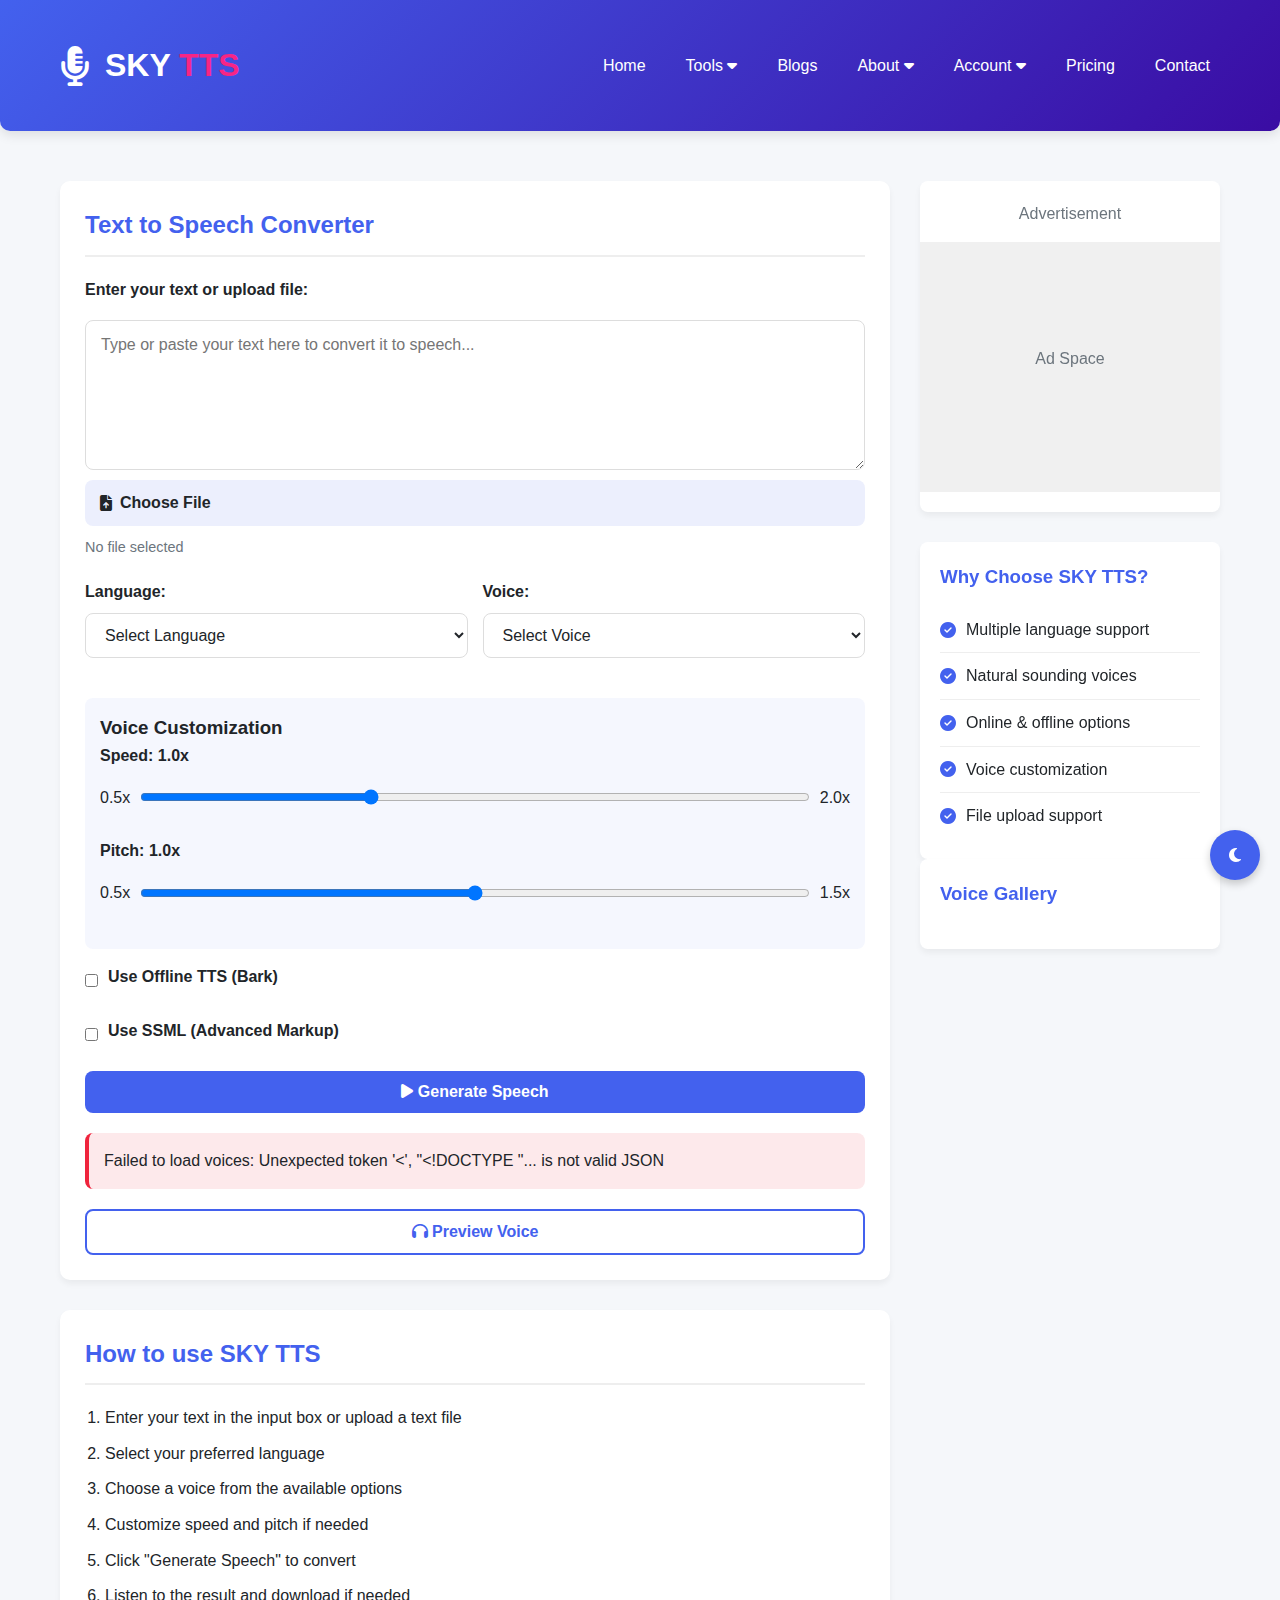
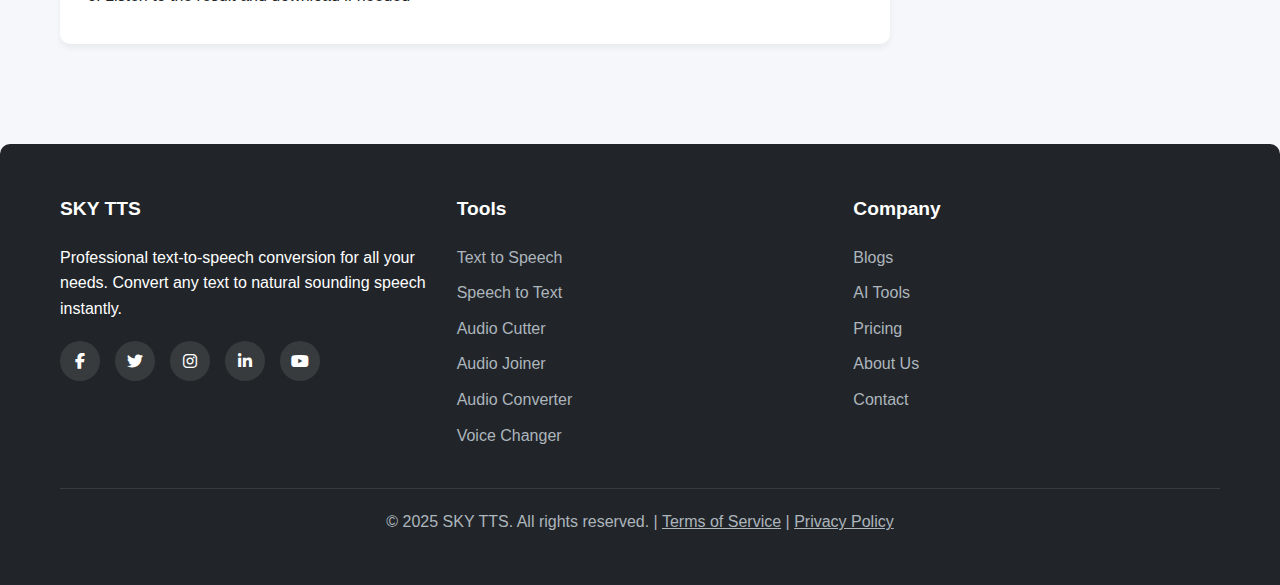
==== templates/index.html @ 8ecf596c "🚀 Initial clean TTS app push" ====
<!DOCTYPE html>
<html lang="en">
<head>
    <meta charset="UTF-8">
    <meta name="viewport" content="width=device-width, initial-scale=1.0">
    <meta name="description" content="SKY TTS - Professional Text-to-Speech conversion with multiple voices and languages. Convert any text to natural sounding speech instantly.">
    <meta name="keywords" content="text to speech, TTS, voice generator, speech synthesis, SKY TTS">
    <title>SKY TTS - Professional Text to Speech Converter</title>
    <link rel="stylesheet" href="https://cdnjs.cloudflare.com/ajax/libs/font-awesome/6.4.0/css/all.min.css">
    <style>
        :root {
            --primary-color: #4361ee;
            --secondary-color: #3a0ca3;
            --accent-color: #f72585;
            --light-color: #f8f9fa;
            --dark-color: #212529;
            --success-color: #4cc9f0;
            --warning-color: #f8961e;
            --danger-color: #ef233c;
            --bg-color: #f5f7fa;
            --text-color: #212529;
            --card-bg: white;
        }

        .dark-mode {
            --bg-color: #121212;
            --text-color: #f8f9fa;
            --card-bg: #1e1e1e;
            --dark-color: #f8f9fa;
        }
        
        * {
            margin: 0;
            padding: 0;
            box-sizing: border-box;
            font-family: 'Segoe UI', Tahoma, Geneva, Verdana, sans-serif;
            transition: background-color 0.3s, color 0.3s;
        }
        
        body {
            background-color: var(--bg-color);
            color: var(--text-color);
            line-height: 1.6;
        }
        
        .container {
            max-width: 1200px;
            margin: 0 auto;
            padding: 20px;
        }
        
        header {
            background: linear-gradient(135deg, var(--primary-color), var(--secondary-color));
            color: white;
            padding: 20px 0;
            box-shadow: 0 4px 12px rgba(0, 0, 0, 0.1);
            border-radius: 0 0 10px 10px;
            margin-bottom: 30px;
        }
        
        .header-content {
            display: flex;
            justify-content: space-between;
            align-items: center;
        }
        
        .logo {
            display: flex;
            align-items: center;
            gap: 15px;
        }
        
        .logo i {
            font-size: 2.5rem;
            color: white;
        }
        
        .logo h1 {
            font-size: 2rem;
            font-weight: 700;
        }
        
        .logo span {
            color: var(--accent-color);
        }
        
        nav ul {
            display: flex;
            list-style: none;
            gap: 20px;
        }
        
        nav a {
            color: white;
            text-decoration: none;
            font-weight: 500;
            transition: all 0.3s ease;
            padding: 5px 10px;
            border-radius: 5px;
        }
        
        nav a:hover {
            background-color: rgba(255, 255, 255, 0.2);
        }
        
        main {
            display: grid;
            grid-template-columns: 1fr 300px;
            gap: 30px;
        }
        
        .content-card {
            background-color: var(--card-bg);
            border-radius: 10px;
            box-shadow: 0 4px 6px rgba(0, 0, 0, 0.05);
            padding: 25px;
            margin-bottom: 30px;
        }
        
        .content-card h2 {
            color: var(--primary-color);
            margin-bottom: 20px;
            padding-bottom: 10px;
            border-bottom: 2px solid #eee;
        }
        
        .form-group {
            margin-bottom: 20px;
        }
        
        label {
            display: block;
            margin-bottom: 8px;
            font-weight: 600;
            color: var(--text-color);
        }
        
        textarea {
            width: 100%;
            padding: 15px;
            border: 1px solid #ddd;
            border-radius: 8px;
            min-height: 150px;
            resize: vertical;
            font-size: 1rem;
            transition: border 0.3s ease;
            background-color: var(--card-bg);
            color: var(--text-color);
        }
        
        textarea:focus {
            outline: none;
            border-color: var(--primary-color);
            box-shadow: 0 0 0 3px rgba(67, 97, 238, 0.2);
        }
        
        select, input[type="range"] {
            width: 100%;
            padding: 12px 15px;
            border: 1px solid #ddd;
            border-radius: 8px;
            font-size: 1rem;
            background-color: var(--card-bg);
            color: var(--text-color);
            cursor: pointer;
        }
        
        .flex-group {
            display: flex;
            gap: 15px;
            margin-bottom: 20px;
        }
        
        .flex-group > div {
            flex: 1;
        }
        
        .checkbox-group {
            display: flex;
            align-items: center;
            gap: 10px;
            margin-bottom: 20px;
        }
        
        .checkbox-group input {
            width: auto;
        }
        
        .btn {
            display: inline-block;
            padding: 12px 24px;
            background-color: var(--primary-color);
            color: white;
            border: none;
            border-radius: 8px;
            font-size: 1rem;
            font-weight: 600;
            cursor: pointer;
            transition: all 0.3s ease;
            text-align: center;
        }
        
        .btn:hover {
            background-color: var(--secondary-color);
            transform: translateY(-2px);
            box-shadow: 0 4px 8px rgba(0, 0, 0, 0.1);
        }
        
        .btn-block {
            display: block;
            width: 100%;
        }
        
        .btn-outline {
            background-color: transparent;
            border: 2px solid var(--primary-color);
            color: var(--primary-color);
        }
        
        .btn-outline:hover {
            background-color: var(--primary-color);
            color: white;
        }
        
        .audio-player {
            width: 100%;
            margin-top: 20px;
            border-radius: 8px;
            box-shadow: 0 2px 4px rgba(0, 0, 0, 0.05);
        }
        
        .status {
            padding: 15px;
            border-radius: 8px;
            margin: 20px 0;
            display: none;
        }
        
        .status.success {
            background-color: rgba(76, 201, 240, 0.1);
            border-left: 4px solid var(--success-color);
            color: var(--text-color);
            display: block;
        }
        
        .status.error {
            background-color: rgba(239, 35, 60, 0.1);
            border-left: 4px solid var(--danger-color);
            color: var(--text-color);
            display: block;
        }
        
        .voice-info {
            background-color: rgba(248, 249, 250, 0.3);
            padding: 20px;
            border-radius: 8px;
            margin-top: 20px;
            border-left: 4px solid var(--primary-color);
        }
        
        .voice-info h3 {
            color: var(--primary-color);
            margin-bottom: 15px;
        }
        
        .voice-info p {
            margin-bottom: 10px;
        }
        
        .voice-info strong {
            color: var(--text-color);
        }
        
        aside {
            position: sticky;
            top: 20px;
            height: fit-content;
        }
        
        .ad-container {
            background-color: var(--card-bg);
            border-radius: 8px;
            padding: 20px;
            box-shadow: 0 4px 6px rgba(0, 0, 0, 0.05);
            margin-bottom: 30px;
            text-align: center;
            min-height: 250px;
            display: flex;
            flex-direction: column;
            justify-content: center;
            align-items: center;
        }
        
        .ad-container p {
            color: #6c757d;
            margin-bottom: 15px;
        }
        
        .features-card {
            background-color: var(--card-bg);
            border-radius: 8px;
            padding: 20px;
            box-shadow: 0 4px 6px rgba(0, 0, 0, 0.05);
        }
        
        .features-card h3 {
            color: var(--primary-color);
            margin-bottom: 15px;
        }
        
        .features-list {
            list-style: none;
        }
        
        .features-list li {
            padding: 10px 0;
            border-bottom: 1px solid #eee;
            display: flex;
            align-items: center;
            gap: 10px;
        }
        
        .features-list li:last-child {
            border-bottom: none;
        }
        
        .features-list i {
            color: var(--primary-color);
        }
        
        footer {
            background-color: var(--dark-color);
            color: white;
            padding: 30px 0;
            margin-top: 50px;
            border-radius: 10px 10px 0 0;
        }
        
        .footer-content {
            display: grid;
            grid-template-columns: repeat(3, 1fr);
            gap: 30px;
        }
        
        .footer-column h3 {
            color: white;
            margin-bottom: 20px;
            font-size: 1.2rem;
        }
        
        .footer-column ul {
            list-style: none;
        }
        
        .footer-column ul li {
            margin-bottom: 10px;
        }
        
        .footer-column a {
            color: #adb5bd;
            text-decoration: none;
            transition: color 0.3s ease;
        }
        
        .footer-column a:hover {
            color: white;
        }
        
        .social-links {
            display: flex;
            gap: 15px;
            margin-top: 20px;
        }
        
        .social-links a {
            color: white;
            background-color: rgba(255, 255, 255, 0.1);
            width: 40px;
            height: 40px;
            border-radius: 50%;
            display: flex;
            align-items: center;
            justify-content: center;
            transition: all 0.3s ease;
        }
        
        .social-links a:hover {
            background-color: var(--primary-color);
            transform: translateY(-3px);
        }
        
        .copyright {
            text-align: center;
            margin-top: 30px;
            padding-top: 20px;
            border-top: 1px solid rgba(255, 255, 255, 0.1);
            color: #adb5bd;
        }

        /* New Styles for Enhanced Features */
        .voice-controls {
            background-color: rgba(67, 97, 238, 0.05);
            padding: 15px;
            border-radius: 8px;
            margin: 15px 0;
        }

        .range-container {
            display: flex;
            align-items: center;
            gap: 10px;
        }

        .range-value {
            min-width: 40px;
            text-align: center;
        }

        .file-upload {
            display: flex;
            flex-direction: column;
            gap: 10px;
        }

        .file-upload-btn {
            display: flex;
            align-items: center;
            gap: 8px;
            padding: 10px 15px;
            background-color: rgba(67, 97, 238, 0.1);
            border-radius: 8px;
            cursor: pointer;
        }

        .file-upload-btn:hover {
            background-color: rgba(67, 97, 238, 0.2);
        }

        #fileName {
            font-size: 0.9rem;
            color: #6c757d;
        }

        .dark-mode-toggle {
            position: fixed;
            bottom: 20px;
            right: 20px;
            width: 50px;
            height: 50px;
            border-radius: 50%;
            background-color: var(--primary-color);
            color: white;
            display: flex;
            align-items: center;
            justify-content: center;
            cursor: pointer;
            box-shadow: 0 4px 8px rgba(0,0,0,0.2);
            z-index: 100;
        }

        .voice-gallery {
            display: grid;
            grid-template-columns: repeat(auto-fill, minmax(150px, 1fr));
            gap: 15px;
            margin-top: 20px;
        }

        .voice-card {
            padding: 15px;
            border-radius: 8px;
            background-color: rgba(67, 97, 238, 0.1);
            text-align: center;
            cursor: pointer;
            transition: all 0.3s;
        }

        .voice-card:hover {
            background-color: rgba(67, 97, 238, 0.2);
        }

        .voice-card.active {
            background-color: var(--primary-color);
            color: white;
        }

        .preview-btn {
            background: none;
            border: none;
            color: var(--primary-color);
            font-size: 1.2rem;
            cursor: pointer;
        }

        .voice-card.active .preview-btn {
            color: white;
        }

        /* Responsive Styles */
        @media (max-width: 768px) {
            .header-content {
                flex-direction: column;
                text-align: center;
                gap: 20px;
            }
            
            nav ul {
                justify-content: center;
                flex-wrap: wrap;
            }
            
            main {
                grid-template-columns: 1fr;
            }
            
            .footer-content {
                grid-template-columns: 1fr;
                gap: 20px;
            }
            
            .flex-group {
                flex-direction: column;
            }

            .voice-gallery {
                grid-template-columns: repeat(auto-fill, minmax(120px, 1fr));
            }
        }

        /* Dropdown Styles */
        .dropdown {
            position: relative;
            display: inline-block;
        }
        
        .dropdown-content {
            display: none;
            position: absolute;
            background-color: white;
            min-width: 200px;
            box-shadow: 0px 8px 16px rgba(0,0,0,0.2);
            z-index: 1;
            border-radius: 8px;
            padding: 10px 0;
        }
        
        .dropdown-content a {
            color: var(--dark-color);
            padding: 12px 16px;
            text-decoration: none;
            display: block;
            transition: all 0.3s;
        }
        
        .dropdown-content a:hover {
            background-color: #f1f1f1;
            color: var(--primary-color);
        }
        
        .dropdown:hover .dropdown-content {
            display: block;
        }
        
        .dropdown:hover .dropbtn {
            background-color: rgba(255, 255, 255, 0.2);
        }
        
        .nav-item {
            position: relative;
        }

        /* Dark mode specific styles */
        .dark-mode .dropdown-content {
            background-color: #2d2d2d;
            box-shadow: 0px 8px 16px rgba(0,0,0,0.4);
        }

        .dark-mode .dropdown-content a {
            color: #f8f9fa;
        }

        .dark-mode .dropdown-content a:hover {
            background-color: #3d3d3d;
        }

        /* Animation */
        @keyframes fadeIn {
            from { opacity: 0; transform: translateY(20px); }
            to { opacity: 1; transform: translateY(0); }
        }
        
        .animated {
            animation: fadeIn 0.5s ease-out forwards;
        }
        
        .delay-1 { animation-delay: 0.1s; }
        .delay-2 { animation-delay: 0.2s; }
        .delay-3 { animation-delay: 0.3s; }
    </style>
</head>
<body>
    <header>
        <div class="container header-content">
            <div class="logo">
                <i class="fas fa-microphone-alt"></i>
                <h1>SKY <span>TTS</span></h1>
            </div>
            <nav>
                <ul>
                    <li><a href="#">Home</a></li>
                    
                    <li class="nav-item dropdown">
                        <a href="#" class="dropbtn">Tools <i class="fas fa-caret-down"></i></a>
                        <div class="dropdown-content">
                            <a href="#">Text to Speech</a>
                            <a href="#">Speech to Text</a>
                            <a href="#">Audio Cutter</a>
                            <a href="#">Audio Joiner</a>
                            <a href="#">Audio Converter</a>
                            <a href="#">Voice Changer</a>
                        </div>
                    </li>
                    
                    <li><a href="https://www.skyinfinitetech.com" target="_blank">Blogs</a></li>
                    
                    <li class="nav-item dropdown">
                        <a href="#" class="dropbtn">About <i class="fas fa-caret-down"></i></a>
                        <div class="dropdown-content">
                            <div style="padding: 15px; max-width: 350px;">
                                <p>🌍 Shape Your Future with AI & Infinite Knowledge...!!</p>
                                <p>Welcome to SKY AI - your gateway to advanced AI content creation tools that transform your ideas into reality.</p>
                                <p>🌐 Want to Generate Text-to-Voice, Images & Videos? <a href="http://www.ai.skyinfinitetech.com" target="_blank" style="color: var(--primary-color);">http://www.ai.skyinfinitetech.com</a></p>
                                <p>📚 Read In-Depth Tech & Self-Improvement Blogs <a href="http://www.skyinfinitetech.com" target="_blank" style="color: var(--primary-color);">http://www.skyinfinitetech.com</a></p>
                                <p>▶ Watch Life-Changing Videos on YouTube <a href="https://www.youtube.com/@SkyInfinite-Learning" target="_blank" style="color: var(--primary-color);">https://www.youtube.com/@SkyInfinite-Learning</a></p>
                                <p>🔥 Transform Your Skills, Business & Productivity - Join Us Today! 🔥</p>
                            </div>
                        </div>
                    </li>
                    
                    <li class="nav-item dropdown">
                        <a href="#" class="dropbtn">Account <i class="fas fa-caret-down"></i></a>
                        <div class="dropdown-content">
                            <a href="#"><i class="fab fa-google"></i> Sign in with Google</a>
                            <a href="#"><i class="fab fa-github"></i> Sign in with GitHub</a>
                            <a href="#"><i class="fas fa-user-plus"></i> Create Account</a>
                            <a href="#"><i class="fas fa-sign-in-alt"></i> Login</a>
                        </div>
                    </li>
                    
                    <li><a href="#">Pricing</a></li>
                    
                    <li><a href="#">Contact</a></li>
                </ul>
            </nav>
        </div>
    </header>

    <div class="container">
        <main>
            <div class="main-content">
                <div class="content-card animated">
                    <h2>Text to Speech Converter</h2>
                    
                    <div class="form-group file-upload">
                        <label for="text">Enter your text or upload file:</label>
                        <textarea id="text" placeholder="Type or paste your text here to convert it to speech..."></textarea>
                        <div>
                            <input type="file" id="fileUpload" accept=".txt,.docx" style="display: none;">
                            <label for="fileUpload" class="file-upload-btn">
                                <i class="fas fa-file-upload"></i> Choose File
                            </label>
                            <span id="fileName">No file selected</span>
                        </div>
                    </div>
                    
                    <div class="flex-group">
                        <div class="form-group">
                            <label for="language">Language:</label>
                            <select id="language" onchange="updateVoices()">
                                <option value="">Select Language</option>
                            </select>
                        </div>
                        
                        <div class="form-group">
                            <label for="voice">Voice:</label>
                            <select id="voice">
                                <option value="">Select Voice</option>
                            </select>
                        </div>
                    </div>

                    <div class="voice-controls">
                        <h3>Voice Customization</h3>
                        <div class="form-group">
                            <label for="speed">Speed: <span id="speedValue" class="range-value">1.0x</span></label>
                            <div class="range-container">
                                <span>0.5x</span>
                                <input type="range" id="speed" min="0.5" max="2" step="0.1" value="1" oninput="document.getElementById('speedValue').textContent=this.value+'x'">
                                <span>2.0x</span>
                            </div>
                        </div>
                        <div class="form-group">
                            <label for="pitch">Pitch: <span id="pitchValue" class="range-value">1.0x</span></label>
                            <div class="range-container">
                                <span>0.5x</span>
                                <input type="range" id="pitch" min="0.5" max="1.5" step="0.1" value="1" oninput="document.getElementById('pitchValue').textContent=this.value+'x'">
                                <span>1.5x</span>
                            </div>
                        </div>
                    </div>
                    
                    <div class="checkbox-group">
                        <input type="checkbox" id="use_bark">
                        <label for="use_bark">Use Offline TTS (Bark)</label>
                    </div>

                    <div class="checkbox-group">
                        <input type="checkbox" id="use_ssml">
                        <label for="use_ssml">Use SSML (Advanced Markup)</label>
                    </div>
                    
                    <button class="btn btn-block" onclick="generateTTS()">
                        <i class="fas fa-play"></i> Generate Speech
                    </button>
                    
                    <div id="status" class="status"></div>
                    
                    <audio id="audioPlayer" class="audio-player" controls style="display: none;"></audio>
                    
                    <button class="btn btn-outline btn-block" onclick="playPreview()" id="previewBtn" disabled>
                        <i class="fas fa-headphones"></i> Preview Voice
                    </button>
                    
                    <div id="voiceInfo" class="voice-info" style="display: none;">
                        <h3>Voice Details</h3>
                        <p id="voiceDescription"></p>
                        <p><strong>Style:</strong> <span id="voiceStyle"></span></p>
                        <p><strong>Best for:</strong> <span id="voiceUseCases"></span></p>
                        <p><strong>Age Range:</strong> <span id="voiceAge"></span></p>
                        <p><strong>Mood:</strong> <span id="voiceMood"></span></p>
                    </div>
                </div>
                
                <div class="content-card animated delay-1">
                    <h2>How to use SKY TTS</h2>
                    <ol style="padding-left: 20px; margin-top: 15px;">
                        <li style="margin-bottom: 10px;">Enter your text in the input box or upload a text file</li>
                        <li style="margin-bottom: 10px;">Select your preferred language</li>
                        <li style="margin-bottom: 10px;">Choose a voice from the available options</li>
                        <li style="margin-bottom: 10px;">Customize speed and pitch if needed</li>
                        <li style="margin-bottom: 10px;">Click "Generate Speech" to convert</li>
                        <li style="margin-bottom: 10px;">Listen to the result and download if needed</li>
                    </ol>
                </div>
            </div>
            
            <aside>
                <div class="ad-container animated delay-2">
                    <p>Advertisement</p>
                    <div style="width: 300px; height: 250px; background-color: #f0f0f0; display: flex; justify-content: center; align-items: center;">
                        <p>Ad Space</p>
                    </div>
                </div>
                
                <div class="features-card animated delay-3">
                    <h3>Why Choose SKY TTS?</h3>
                    <ul class="features-list">
                        <li>
                            <i class="fas fa-check-circle"></i>
                            <span>Multiple language support</span>
                        </li>
                        <li>
                            <i class="fas fa-check-circle"></i>
                            <span>Natural sounding voices</span>
                        </li>
                        <li>
                            <i class="fas fa-check-circle"></i>
                            <span>Online & offline options</span>
                        </li>
                        <li>
                            <i class="fas fa-check-circle"></i>
                            <span>Voice customization</span>
                        </li>
                        <li>
                            <i class="fas fa-check-circle"></i>
                            <span>File upload support</span>
                        </li>
                    </ul>
                </div>

                <div class="features-card animated delay-3">
                    <h3>Voice Gallery</h3>
                    <div class="voice-gallery" id="voiceGallery">
                        <!-- Will be populated by JavaScript -->
                    </div>
                </div>
            </aside>
        </main>
    </div>

    <footer>
        <div class="container">
            <div class="footer-content">
                <div class="footer-column">
                    <h3>SKY TTS</h3>
                    <p>Professional text-to-speech conversion for all your needs. Convert any text to natural sounding speech instantly.</p>
                    <div class="social-links">
                        <a href="#"><i class="fab fa-facebook-f"></i></a>
                        <a href="#"><i class="fab fa-twitter"></i></a>
                        <a href="#"><i class="fab fa-instagram"></i></a>
                        <a href="#"><i class="fab fa-linkedin-in"></i></a>
                        <a href="https://www.youtube.com/@SkyInfinite-Learning" target="_blank"><i class="fab fa-youtube"></i></a>
                    </div>
                </div>
                
                <div class="footer-column">
                    <h3>Tools</h3>
                    <ul>
                        <li><a href="#">Text to Speech</a></li>
                        <li><a href="#">Speech to Text</a></li>
                        <li><a href="#">Audio Cutter</a></li>
                        <li><a href="#">Audio Joiner</a></li>
                        <li><a href="#">Audio Converter</a></li>
                        <li><a href="#">Voice Changer</a></li>
                    </ul>
                </div>
                
                <div class="footer-column">
                    <h3>Company</h3>
                    <ul>
                        <li><a href="https://www.skyinfinitetech.com" target="_blank">Blogs</a></li>
                        <li><a href="http://www.ai.skyinfinitetech.com" target="_blank">AI Tools</a></li>
                        <li><a href="#">Pricing</a></li>
                        <li><a href="#">About Us</a></li>
                        <li><a href="#">Contact</a></li>
                    </ul>
                </div>
            </div>
            
            <div class="copyright">
                <p>&copy; 2025 SKY TTS. All rights reserved. | <a href="#" style="color: #adb5bd;">Terms of Service</a> | <a href="#" style="color: #adb5bd;">Privacy Policy</a></p>
            </div>
        </div>
    </footer>

    <div class="dark-mode-toggle" onclick="toggleDarkMode()">
        <i class="fas fa-moon" id="darkModeIcon"></i>
    </div>

    <script>
        let voicesData = {};
        let currentVoice = null;
        
        // Dark mode toggle
        function toggleDarkMode() {
            document.body.classList.toggle('dark-mode');
            const icon = document.getElementById('darkModeIcon');
            if (document.body.classList.contains('dark-mode')) {
                icon.classList.remove('fa-moon');
                icon.classList.add('fa-sun');
                localStorage.setItem('darkMode', 'enabled');
            } else {
                icon.classList.remove('fa-sun');
                icon.classList.add('fa-moon');
                localStorage.setItem('darkMode', 'disabled');
            }
        }

        // Check for saved dark mode preference
        if (localStorage.getItem('darkMode') === 'enabled') {
            document.body.classList.add('dark-mode');
            document.getElementById('darkModeIcon').classList.remove('fa-moon');
            document.getElementById('darkModeIcon').classList.add('fa-sun');
        }

        // File upload handler
        document.getElementById('fileUpload').addEventListener('change', function(e) {
            const file = e.target.files[0];
            if (!file) return;

            document.getElementById('fileName').textContent = file.name;
            
            if (file.type === 'text/plain' || file.name.endsWith('.txt')) {
                const reader = new FileReader();
                reader.onload = function(e) {
                    document.getElementById('text').value = e.target.result;
                };
                reader.readAsText(file);
            } else {
                showStatus('Only .txt files are currently supported', 'error');
            }
        });

        // Load languages and voices
        async function loadVoices() {
            try {
                const response = await fetch('/api/voices');
                const data = await response.json();
                
                if (data.status === 'success') {
                    voicesData = data.voices;
                    
                    // Populate languages
                    const languageSelect = document.getElementById('language');
                    data.languages.forEach(lang => {
                        const option = document.createElement('option');
                        option.value = lang;
                        option.textContent = lang.charAt(0).toUpperCase() + lang.slice(1);
                        languageSelect.appendChild(option);
                    });

                    // Populate voice gallery
                    populateVoiceGallery(data.voices);
                } else {
                    showStatus('Error loading voices: ' + data.message, 'error');
                }
            } catch (error) {
                showStatus('Failed to load voices: ' + error.message, 'error');
            }
        }

        // Populate voice gallery
        function populateVoiceGallery(voices) {
            const gallery = document.getElementById('voiceGallery');
            gallery.innerHTML = '';

            // Get first language's voices for demo
            const firstLang = Object.keys(voices)[0];
            const demoVoices = voices[firstLang].slice(0, 6); // Show first 6 voices

            demoVoices.forEach(voice => {
                const card = document.createElement('div');
                card.className = 'voice-card';
                card.innerHTML = `
                    <button class="preview-btn" onclick="playGalleryPreview('${voice.id}', event)"><i class="fas fa-play"></i></button>
                    <h4>${voice.name}</h4>
                    <small>${voice.gender || 'Neutral'}</small>
                `;
                gallery.appendChild(card);
            });
        }

        // Play preview from gallery
        function playGalleryPreview(voiceId, e) {
            e.stopPropagation();
            // Find voice data
            for (const lang in voicesData) {
                const voice = voicesData[lang].find(v => v.id === voiceId);
                if (voice) {
                    currentVoice = voice;
                    playPreview();
                    return;
                }
            }
            showStatus('Voice preview not available', 'error');
        }
        
        // Update voices dropdown based on selected language
        function updateVoices() {
            const language = document.getElementById('language').value;
            const voiceSelect = document.getElementById('voice');
            
            // Clear existing options
            voiceSelect.innerHTML = '<option value="">Select Voice</option>';
            document.getElementById('previewBtn').disabled = true;
            document.getElementById('voiceInfo').style.display = 'none';
            currentVoice = null;
            
            if (!language) return;
            
            // Add voices for selected language
            const voices = voicesData[language] || [];
            voices.forEach(voice => {
                const option = document.createElement('option');
                option.value = voice.id;
                option.textContent = voice.name;
                option.dataset.voice = JSON.stringify(voice);
                voiceSelect.appendChild(option);
            });
        }
        
        // Handle voice selection change
        document.getElementById('voice').addEventListener('change', function() {
            const selectedOption = this.options[this.selectedIndex];
            if (selectedOption.value) {
                currentVoice = JSON.parse(selectedOption.dataset.voice);
                document.getElementById('previewBtn').disabled = false;
                updateVoiceInfo(currentVoice);
            } else {
                document.getElementById('previewBtn').disabled = true;
                document.getElementById('voiceInfo').style.display = 'none';
                currentVoice = null;
            }
        });
        
        // Update voice information display
        function updateVoiceInfo(voice) {
            const voiceInfo = document.getElementById('voiceInfo');
            document.getElementById('voiceDescription').textContent = voice.description || 'No description available';
            document.getElementById('voiceStyle').textContent = voice.style || 'Not specified';
            document.getElementById('voiceUseCases').textContent = voice.use_cases ? voice.use_cases.join(', ') : 'General purpose';
            document.getElementById('voiceAge').textContent = voice.age_range || 'Not specified';
            document.getElementById('voiceMood').textContent = voice.mood || 'Not specified';
            voiceInfo.style.display = 'block';
        }
        
        // Play voice preview
        async function playPreview() {
            if (!currentVoice) return;
            
            showStatus('Loading preview...');
            
            try {
                const audioPlayer = document.getElementById('audioPlayer');
                audioPlayer.src = `/api/voice-preview/${currentVoice.id}`;
                audioPlayer.style.display = 'block';
                audioPlayer.play();
                showStatus('Playing preview...', 'success');
            } catch (error) {
                showStatus('Failed to play preview: ' + error.message, 'error');
            }
        }
        
        // Generate TTS
        async function generateTTS() {
            const text = document.getElementById('text').value.trim();
            const language = document.getElementById('language').value;
            const voice = document.getElementById('voice').value;
            const useBark = document.getElementById('use_bark').checked;
            const useSSML = document.getElementById('use_ssml').checked;
            const speed = document.getElementById('speed').value;
            const pitch = document.getElementById('pitch').value;
            
            if (!text) {
                showStatus('Please enter some text', 'error');
                return;
            }
            
            if (!language || !voice) {
                showStatus('Please select a language and voice', 'error');
                return;
            }
            
            showStatus('Generating speech...');
            
            try {
                const audioPlayer = document.getElementById('audioPlayer');
                
                // Determine which API to use
                let apiUrl, payload;
                if (useBark) {
                    apiUrl = '/api/bark_tts';
                    payload = { 
                        text,
                        speed,
                        pitch 
                    };
                } else {
                    apiUrl = '/api/generate_tts';
                    payload = { 
                        text, 
                        language, 
                        voice_id: voice,
                        use_bark: useBark,
                        use_ssml: useSSML,
                        speed,
                        pitch
                    };
                }
                
                const response = await fetch(apiUrl, {
                    method: 'POST',
                    headers: {
                        'Content-Type': 'application/json'
                    },
                    body: JSON.stringify(payload)
                });
                
                const data = await response.json();
                
                if (data.status === 'success') {
                    audioPlayer.src = data.audio_url;
                    audioPlayer.style.display = 'block';
                    audioPlayer.play();
                    showStatus('Speech generated successfully!', 'success');
                } else {
                    showStatus('Error: ' + data.message, 'error');
                }
            } catch (error) {
                showStatus('Failed to generate speech: ' + error.message, 'error');
            }
        }
        
        // Show status message
        function showStatus(message, type) {
            const statusDiv = document.getElementById('status');
            statusDiv.textContent = message;
            statusDiv.className = 'status ' + (type || '');
            statusDiv.style.display = 'block';
            
            if (type === 'success' || type === 'error') {
                setTimeout(() => {
                    statusDiv.style.display = 'none';
                }, 5000);
            }
        }
        
        // Initialize on page load
        window.onload = loadVoices;

        // Add click handlers for new dropdowns
        document.querySelectorAll('.dropdown-content a').forEach(item => {
            item.addEventListener('click', function(e) {
                if(this.getAttribute('href') === '#') {
                    e.preventDefault();
                }
            });
        });
    </script>
</body>
</html>
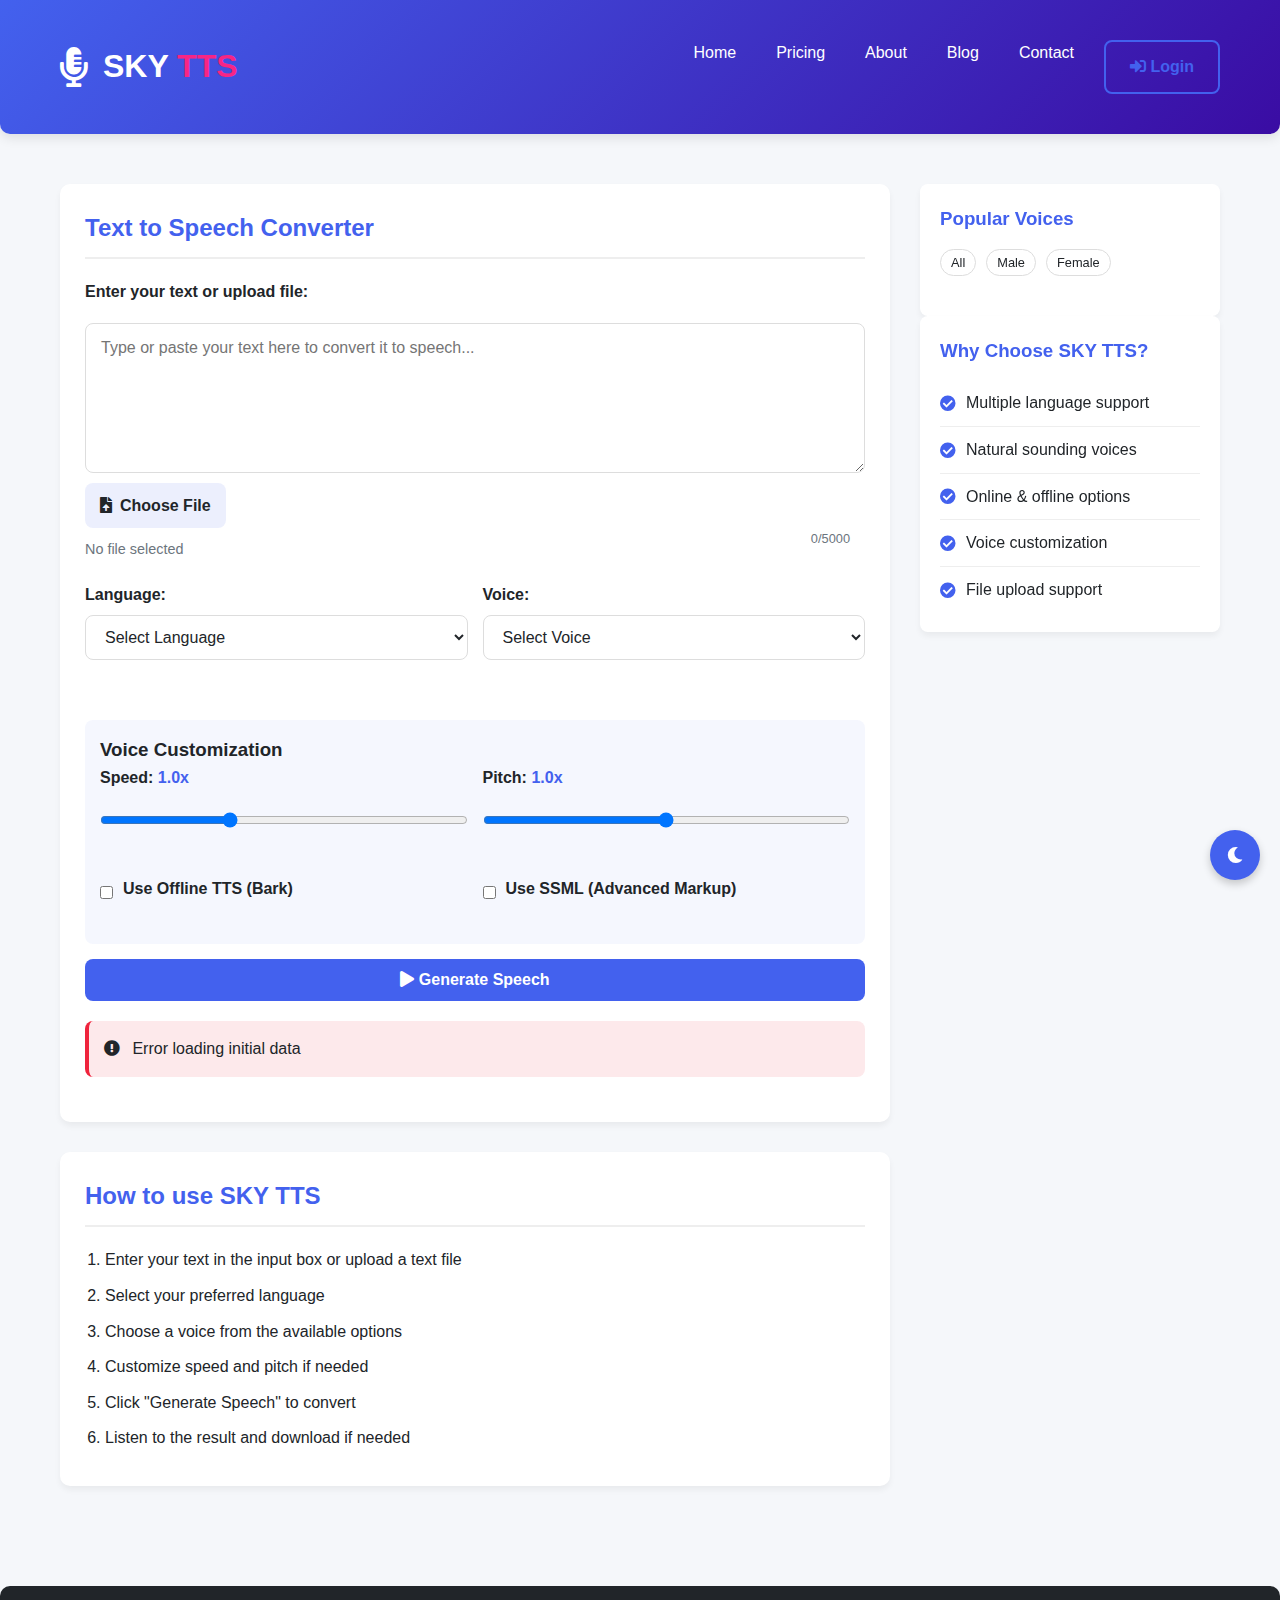
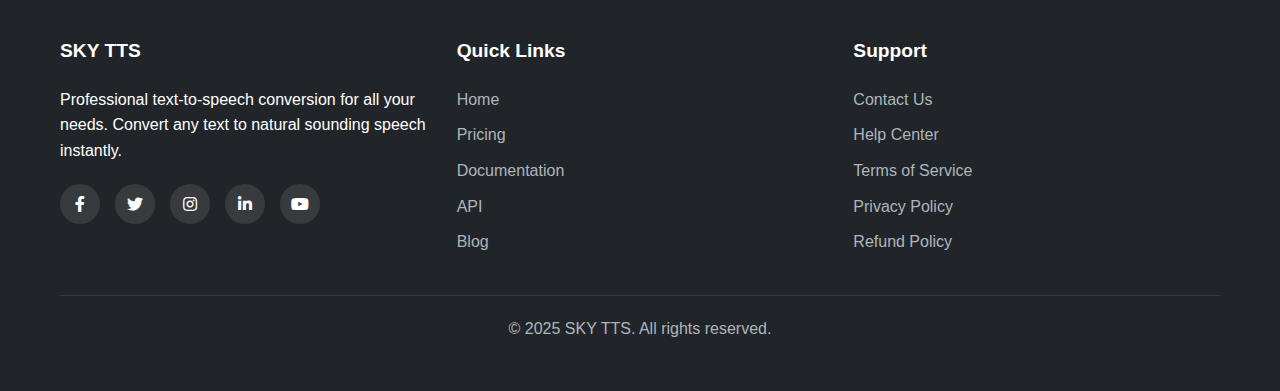
==== commit ee3303d9: "bark tts removed only edge tts using" ====
--- a/templates/index.html
+++ b/templates/index.html
@@ -6,7 +6,8 @@
     <meta name="description" content="SKY TTS - Professional Text-to-Speech conversion with multiple voices and languages. Convert any text to natural sounding speech instantly.">
     <meta name="keywords" content="text to speech, TTS, voice generator, speech synthesis, SKY TTS">
     <title>SKY TTS - Professional Text to Speech Converter</title>
-    <link rel="stylesheet" href="https://cdnjs.cloudflare.com/ajax/libs/font-awesome/6.4.0/css/all.min.css">
+    <link rel="stylesheet" href="https://cdnjs.cloudflare.com/ajax/libs/font-awesome/5.15.4/css/all.min.css">
+    <link href="https://cdn.jsdelivr.net/npm/select2@4.1.0-rc.0/dist/css/select2.min.css" rel="stylesheet" />
     <style>
         :root {
             --primary-color: #4361ee;
@@ -29,6 +30,141 @@
             --dark-color: #f8f9fa;
         }
         
+        /* Profile Modal Styles */
+        .profile-tabs {
+            display: flex;
+            border-bottom: 1px solid #ddd;
+            margin-bottom: 20px;
+        }
+
+        .tab-btn {
+            padding: 10px 20px;
+            background: none;
+            border: none;
+            cursor: pointer;
+            font-weight: 600;
+            color: #666;
+            border-bottom: 3px solid transparent;
+        }
+
+        .tab-btn.active {
+            color: var(--primary-color);
+            border-bottom-color: var(--primary-color);
+        }
+
+        .tab-content {
+            display: none;
+        }
+
+        .tab-content.active {
+            display: block;
+        }
+
+        .profile-info {
+            margin-bottom: 30px;
+        }
+
+        .info-item {
+            display: flex;
+            margin-bottom: 15px;
+            padding-bottom: 15px;
+            border-bottom: 1px solid #eee;
+        }
+
+        .info-item label {
+            width: 150px;
+            font-weight: 600;
+            color: var(--text-color);
+        }
+
+        .plan-badge {
+            padding: 3px 10px;
+            border-radius: 20px;
+            font-size: 0.8rem;
+            font-weight: 600;
+        }
+
+        .plan-badge.free {
+            background-color: #e3f2fd;
+            color: #1976d2;
+        }
+
+        .plan-badge.pro {
+            background-color: #e8f5e9;
+            color: #388e3c;
+        }
+
+        .plan-badge.enterprise {
+            background-color: #f3e5f5;
+            color: #8e24aa;
+        }
+
+        .plan-card {
+            background: var(--card-bg);
+            border-radius: 10px;
+            padding: 20px;
+            margin-bottom: 20px;
+            border: 1px solid #eee;
+        }
+
+        .upgrade-btn {
+            margin-top: 15px;
+            background-color: var(--accent-color);
+        }
+
+        .danger-zone {
+            margin-top: 30px;
+            padding: 20px;
+            background: #fff3f3;
+            border-radius: 10px;
+            border: 1px solid #ffcdd2;
+        }
+
+        .danger-btn {
+            background-color: var(--danger-color);
+        }
+
+        /* User Menu Styles */
+        .user-menu {
+            position: absolute;
+            right: 0;
+            top: 100%;
+            background: var(--card-bg);
+            border-radius: 8px;
+            box-shadow: 0 4px 12px rgba(0,0,0,0.15);
+            min-width: 200px;
+            z-index: 1000;
+            display: none;
+            border: 1px solid rgba(0,0,0,0.1);
+        }
+
+        .user-menu.show {
+            display: block;
+        }
+
+        .user-menu-item {
+            padding: 12px 20px;
+            cursor: pointer;
+            display: flex;
+            align-items: center;
+            gap: 10px;
+        }
+
+        .user-menu-item:hover {
+            background-color: rgba(67, 97, 238, 0.1);
+        }
+
+        .user-menu-item i {
+            width: 20px;
+            text-align: center;
+        }
+
+        .user-menu-divider {
+            height: 1px;
+            background: #eee;
+            margin: 5px 0;
+        }
+        
         * {
             margin: 0;
             padding: 0;
@@ -126,6 +262,7 @@
         
         .form-group {
             margin-bottom: 20px;
+            position: relative;
         }
         
         label {
@@ -251,8 +388,8 @@
         }
         
         .voice-info {
-            background-color: rgba(248, 249, 250, 0.3);
-            padding: 20px;
+            background-color: rgba(67, 97, 238, 0.05);
+            padding: 15px;
             border-radius: 8px;
             margin-top: 20px;
             border-left: 4px solid var(--primary-color);
@@ -275,25 +412,6 @@
             position: sticky;
             top: 20px;
             height: fit-content;
-        }
-        
-        .ad-container {
-            background-color: var(--card-bg);
-            border-radius: 8px;
-            padding: 20px;
-            box-shadow: 0 4px 6px rgba(0, 0, 0, 0.05);
-            margin-bottom: 30px;
-            text-align: center;
-            min-height: 250px;
-            display: flex;
-            flex-direction: column;
-            justify-content: center;
-            align-items: center;
-        }
-        
-        .ad-container p {
-            color: #6c757d;
-            margin-bottom: 15px;
         }
         
         .features-card {
@@ -397,7 +515,7 @@
             color: #adb5bd;
         }
 
-        /* New Styles for Enhanced Features */
+        /* Voice Controls Compact */
         .voice-controls {
             background-color: rgba(67, 97, 238, 0.05);
             padding: 15px;
@@ -405,6 +523,12 @@
             margin: 15px 0;
         }
 
+        .voice-controls-grid {
+            display: grid;
+            grid-template-columns: repeat(2, 1fr);
+            gap: 15px;
+        }
+
         .range-container {
             display: flex;
             align-items: center;
@@ -414,6 +538,8 @@
         .range-value {
             min-width: 40px;
             text-align: center;
+            font-weight: 600;
+            color: var(--primary-color);
         }
 
         .file-upload {
@@ -430,6 +556,7 @@
             background-color: rgba(67, 97, 238, 0.1);
             border-radius: 8px;
             cursor: pointer;
+            width: fit-content;
         }
 
         .file-upload-btn:hover {
@@ -458,30 +585,67 @@
             z-index: 100;
         }
 
-        .voice-gallery {
-            display: grid;
-            grid-template-columns: repeat(auto-fill, minmax(150px, 1fr));
-            gap: 15px;
-            margin-top: 20px;
-        }
-
-        .voice-card {
-            padding: 15px;
-            border-radius: 8px;
-            background-color: rgba(67, 97, 238, 0.1);
-            text-align: center;
-            cursor: pointer;
-            transition: all 0.3s;
-        }
-
-        .voice-card:hover {
-            background-color: rgba(67, 97, 238, 0.2);
-        }
-
-        .voice-card.active {
-            background-color: var(--primary-color);
-            color: white;
-        }
+        /* Character Counter */
+        .char-counter {
+            position: absolute;
+            right: 10px;
+            bottom: 10px;
+            font-size: 0.8rem;
+            color: #6c757d;
+            background-color: rgba(255,255,255,0.7);
+            padding: 2px 5px;
+            border-radius: 3px;
+        }
+
+        .char-counter.limit-exceeded {
+            color: var(--danger-color);
+            font-weight: bold;
+        }
+
+        /* Voice Gallery */
+.voice-gallery {
+    display: grid;
+    grid-template-columns: repeat(auto-fill, minmax(150px, 1fr));
+    gap: 15px;
+    margin-top: 20px;
+}
+
+.voice-card {
+    padding: 15px;
+    border-radius: 8px;
+    background-color: rgba(67, 97, 238, 0.1);
+    text-align: center;
+    cursor: pointer;
+    transition: all 0.3s;
+    border: 1px solid rgba(67, 97, 238, 0.2);
+}
+
+.voice-card:hover {
+    background-color: rgba(67, 97, 238, 0.2);
+}
+
+.voice-card h4 {
+    margin: 8px 0;
+    font-size: 1rem;
+}
+
+.voice-gender, .voice-style {
+    font-size: 0.8rem;
+    color: #6c757d;
+    margin-top: 5px;
+}
+
+.no-voices {
+    text-align: center;
+    padding: 20px;
+    color: #666;
+    grid-column: 1 / -1;
+}
+
+.voice-card.active .voice-gender,
+.voice-card.active .voice-style {
+    color: rgba(255,255,255,0.8);
+}
 
         .preview-btn {
             background: none;
@@ -489,10 +653,286 @@
             color: var(--primary-color);
             font-size: 1.2rem;
             cursor: pointer;
+            width: 30px;
+            height: 30px;
+            border-radius: 50%;
+            display: inline-flex;
+            align-items: center;
+            justify-content: center;
+            margin-bottom: 5px;
+            transition: all 0.3s;
         }
 
         .voice-card.active .preview-btn {
             color: white;
+            background-color: rgba(255,255,255,0.2);
+        }
+		
+		.no-voices {
+    text-align: center;
+    padding: 20px;
+    color: #666;
+}
+
+.status i {
+    margin-right: 8px;
+}
+
+.voice-card {
+    transition: all 0.2s ease;
+    cursor: pointer;
+}
+
+.voice-card:hover {
+    transform: translateY(-3px);
+    box-shadow: 0 4px 8px rgba(0,0,0,0.1);
+}
+
+.voice-card.active {
+    background-color: var(--primary-color);
+    color: white;
+    border-color: var(--primary-color);
+}
+
+.voice-card.active .voice-gender,
+.voice-card.active .voice-style {
+    color: rgba(255,255,255,0.8);
+}
+
+#generateBtn:disabled {
+    opacity: 0.7;
+    cursor: not-allowed;
+}
+
+        /* Select2 Customization */
+        .select2-container--default .select2-selection--single {
+            height: 46px;
+            border: 1px solid #ddd;
+            border-radius: 8px;
+            background-color: var(--card-bg);
+        }
+
+        .select2-container--default .select2-selection--single .select2-selection__rendered {
+            line-height: 46px;
+            color: var(--text-color);
+        }
+
+        .select2-container--default .select2-selection--single .select2-selection__arrow {
+            height: 44px;
+        }
+
+        .select2-dropdown {
+            background-color: var(--card-bg);
+            border: 1px solid #ddd;
+            border-radius: 8px;
+        }
+
+        .select2-results__option {
+            padding: 10px 15px;
+            color: var(--text-color);
+        }
+
+        .select2-container--default .select2-results__option--highlighted[aria-selected] {
+            background-color: rgba(67, 97, 238, 0.2);
+            color: var(--primary-color);
+        }
+		
+		/* Basic dropdown styles */
+select {
+    width: 100%;
+    padding: 12px 15px;
+    border: 1px solid #ddd;
+    border-radius: 8px;
+    font-size: 1rem;
+    background-color: var(--card-bg);
+    color: var(--text-color);
+    margin-bottom: 20px;
+}
+
+        /* Voice Filter */
+        .voice-filter {
+    display: flex;
+    gap: 10px;
+    margin-bottom: 15px;
+}
+
+.voice-filter-btn {
+    padding: 5px 10px;
+    border-radius: 20px;
+    border: 1px solid #ddd;
+    background-color: var(--card-bg);
+    color: var(--text-color);
+    cursor: pointer;
+    font-size: 0.8rem;
+    transition: all 0.3s;
+}
+
+        /* Login Modal */
+        .modal {
+            display: none;
+            position: fixed;
+            z-index: 1000;
+            left: 0;
+            top: 0;
+            width: 100%;
+            height: 100%;
+            overflow: auto;
+            background-color: rgba(0,0,0,0.5);
+        }
+
+        .modal-content {
+            background-color: var(--card-bg);
+            margin: 5% auto;
+            padding: 30px;
+            border-radius: 10px;
+            width: 80%;
+            max-width: 500px;
+            box-shadow: 0 5px 15px rgba(0,0,0,0.3);
+            animation: fadeIn 0.3s;
+        }
+
+        .close {
+            color: #aaa;
+            float: right;
+            font-size: 28px;
+            font-weight: bold;
+            cursor: pointer;
+        }
+
+        .close:hover {
+            color: var(--danger-color);
+        }
+
+        .auth-form {
+            display: flex;
+            flex-direction: column;
+            gap: 15px;
+        }
+
+        .auth-form input {
+            padding: 12px 15px;
+            border: 1px solid #ddd;
+            border-radius: 8px;
+            font-size: 1rem;
+            width: 100%;
+            background-color: var(--card-bg);
+            color: var(--text-color);
+        }
+
+        .auth-form button {
+            padding: 12px;
+            border: none;
+            border-radius: 8px;
+            font-size: 1rem;
+            font-weight: 600;
+            cursor: pointer;
+            transition: all 0.3s;
+            background-color: var(--primary-color);
+            color: white;
+        }
+
+        .auth-form button:hover {
+            background-color: var(--secondary-color);
+        }
+
+        .auth-providers {
+            display: flex;
+            flex-direction: column;
+            gap: 10px;
+            margin-top: 20px;
+        }
+
+        .auth-provider-btn {
+            display: flex;
+            align-items: center;
+            justify-content: center;
+            gap: 10px;
+            padding: 12px;
+            border-radius: 8px;
+            font-weight: 600;
+            cursor: pointer;
+            border: 1px solid #ddd;
+            background-color: var(--card-bg);
+            color: var(--text-color);
+        }
+
+        .google-btn {
+            background-color: #4285F4;
+            color: white;
+        }
+
+        .github-btn {
+            background-color: #333;
+            color: white;
+        }
+
+        .divider {
+            display: flex;
+            align-items: center;
+            margin: 20px 0;
+            color: #6c757d;
+        }
+
+        .divider::before, .divider::after {
+            content: "";
+            flex: 1;
+            border-bottom: 1px solid #ddd;
+        }
+
+        .divider-text {
+            padding: 0 10px;
+        }
+
+        /* Payment Styles */
+        .payment-methods {
+            display: flex;
+            gap: 10px;
+            margin-top: 20px;
+            flex-wrap: wrap;
+        }
+
+        .payment-method {
+            width: 60px;
+            height: 40px;
+            border-radius: 5px;
+            background-color: white;
+            display: flex;
+            align-items: center;
+            justify-content: center;
+            padding: 5px;
+            border: 1px solid #ddd;
+        }
+
+        .payment-method img {
+            max-width: 100%;
+            max-height: 100%;
+        }
+
+        /* User Menu */
+        .user-menu {
+            background-color: var(--card-bg);
+            border-radius: 8px;
+            box-shadow: 0 4px 12px rgba(0,0,0,0.15);
+            padding: 10px 0;
+            min-width: 200px;
+            border: 1px solid rgba(0,0,0,0.1);
+        }
+        
+        .user-menu-item {
+            padding: 10px 20px;
+            cursor: pointer;
+            display: flex;
+            align-items: center;
+            gap: 10px;
+        }
+        
+        .user-menu-item:hover {
+            background-color: rgba(67, 97, 238, 0.1);
+        }
+        
+        .user-menu-item i {
+            width: 20px;
+            text-align: center;
         }
 
         /* Responsive Styles */
@@ -521,65 +961,18 @@
                 flex-direction: column;
             }
 
+            .voice-controls-grid {
+                grid-template-columns: 1fr;
+            }
+
             .voice-gallery {
                 grid-template-columns: repeat(auto-fill, minmax(120px, 1fr));
             }
-        }
-
-        /* Dropdown Styles */
-        .dropdown {
-            position: relative;
-            display: inline-block;
-        }
-        
-        .dropdown-content {
-            display: none;
-            position: absolute;
-            background-color: white;
-            min-width: 200px;
-            box-shadow: 0px 8px 16px rgba(0,0,0,0.2);
-            z-index: 1;
-            border-radius: 8px;
-            padding: 10px 0;
-        }
-        
-        .dropdown-content a {
-            color: var(--dark-color);
-            padding: 12px 16px;
-            text-decoration: none;
-            display: block;
-            transition: all 0.3s;
-        }
-        
-        .dropdown-content a:hover {
-            background-color: #f1f1f1;
-            color: var(--primary-color);
-        }
-        
-        .dropdown:hover .dropdown-content {
-            display: block;
-        }
-        
-        .dropdown:hover .dropbtn {
-            background-color: rgba(255, 255, 255, 0.2);
-        }
-        
-        .nav-item {
-            position: relative;
-        }
-
-        /* Dark mode specific styles */
-        .dark-mode .dropdown-content {
-            background-color: #2d2d2d;
-            box-shadow: 0px 8px 16px rgba(0,0,0,0.4);
-        }
-
-        .dark-mode .dropdown-content a {
-            color: #f8f9fa;
-        }
-
-        .dark-mode .dropdown-content a:hover {
-            background-color: #3d3d3d;
+
+            .modal-content {
+                width: 95%;
+                margin: 10% auto;
+            }
         }
 
         /* Animation */
@@ -607,48 +1000,18 @@
             <nav>
                 <ul>
                     <li><a href="#">Home</a></li>
-                    
-                    <li class="nav-item dropdown">
-                        <a href="#" class="dropbtn">Tools <i class="fas fa-caret-down"></i></a>
-                        <div class="dropdown-content">
-                            <a href="#">Text to Speech</a>
-                            <a href="#">Speech to Text</a>
-                            <a href="#">Audio Cutter</a>
-                            <a href="#">Audio Joiner</a>
-                            <a href="#">Audio Converter</a>
-                            <a href="#">Voice Changer</a>
+                    <li><a href="#" onclick="openModal('pricingModal')">Pricing</a></li>
+                    <li><a href="#" id="aboutLink">About</a></li>
+                    <li><a href="https://www.skyinfinitetech.com/" target="_blank">Blog</a></li>
+                    <li><a href="#contact">Contact</a></li>
+                    <li>
+                        <div class="auth-container">
+                            <a href="#" id="authButton" class="btn btn-outline">
+                                <i class="fas fa-sign-in-alt"></i> Login
+                            </a>
+                            <div id="userMenu" class="user-menu"></div>
                         </div>
                     </li>
-                    
-                    <li><a href="https://www.skyinfinitetech.com" target="_blank">Blogs</a></li>
-                    
-                    <li class="nav-item dropdown">
-                        <a href="#" class="dropbtn">About <i class="fas fa-caret-down"></i></a>
-                        <div class="dropdown-content">
-                            <div style="padding: 15px; max-width: 350px;">
-                                <p>🌍 Shape Your Future with AI & Infinite Knowledge...!!</p>
-                                <p>Welcome to SKY AI - your gateway to advanced AI content creation tools that transform your ideas into reality.</p>
-                                <p>🌐 Want to Generate Text-to-Voice, Images & Videos? <a href="http://www.ai.skyinfinitetech.com" target="_blank" style="color: var(--primary-color);">http://www.ai.skyinfinitetech.com</a></p>
-                                <p>📚 Read In-Depth Tech & Self-Improvement Blogs <a href="http://www.skyinfinitetech.com" target="_blank" style="color: var(--primary-color);">http://www.skyinfinitetech.com</a></p>
-                                <p>▶ Watch Life-Changing Videos on YouTube <a href="https://www.youtube.com/@SkyInfinite-Learning" target="_blank" style="color: var(--primary-color);">https://www.youtube.com/@SkyInfinite-Learning</a></p>
-                                <p>🔥 Transform Your Skills, Business & Productivity - Join Us Today! 🔥</p>
-                            </div>
-                        </div>
-                    </li>
-                    
-                    <li class="nav-item dropdown">
-                        <a href="#" class="dropbtn">Account <i class="fas fa-caret-down"></i></a>
-                        <div class="dropdown-content">
-                            <a href="#"><i class="fab fa-google"></i> Sign in with Google</a>
-                            <a href="#"><i class="fab fa-github"></i> Sign in with GitHub</a>
-                            <a href="#"><i class="fas fa-user-plus"></i> Create Account</a>
-                            <a href="#"><i class="fas fa-sign-in-alt"></i> Login</a>
-                        </div>
-                    </li>
-                    
-                    <li><a href="#">Pricing</a></li>
-                    
-                    <li><a href="#">Contact</a></li>
                 </ul>
             </nav>
         </div>
@@ -662,7 +1025,8 @@
                     
                     <div class="form-group file-upload">
                         <label for="text">Enter your text or upload file:</label>
-                        <textarea id="text" placeholder="Type or paste your text here to convert it to speech..."></textarea>
+                        <textarea id="text" placeholder="Type or paste your text here to convert it to speech..." maxlength="5000"></textarea>
+                        <div class="char-counter"><span id="charCount">0</span>/5000</div>
                         <div>
                             <input type="file" id="fileUpload" accept=".txt,.docx" style="display: none;">
                             <label for="fileUpload" class="file-upload-btn">
@@ -675,14 +1039,14 @@
                     <div class="flex-group">
                         <div class="form-group">
                             <label for="language">Language:</label>
-                            <select id="language" onchange="updateVoices()">
+                            <select id="language" class="language-select" onchange="updateVoices()">
                                 <option value="">Select Language</option>
                             </select>
                         </div>
                         
                         <div class="form-group">
                             <label for="voice">Voice:</label>
-                            <select id="voice">
+                            <select id="voice" class="voice-select">
                                 <option value="">Select Voice</option>
                             </select>
                         </div>
@@ -690,45 +1054,37 @@
 
                     <div class="voice-controls">
                         <h3>Voice Customization</h3>
-                        <div class="form-group">
-                            <label for="speed">Speed: <span id="speedValue" class="range-value">1.0x</span></label>
-                            <div class="range-container">
-                                <span>0.5x</span>
-                                <input type="range" id="speed" min="0.5" max="2" step="0.1" value="1" oninput="document.getElementById('speedValue').textContent=this.value+'x'">
-                                <span>2.0x</span>
+                        <div class="voice-controls-grid">
+                            <div class="form-group">
+                                <label for="speed">Speed: <span id="speedValue" class="range-value">1.0x</span></label>
+                                <div class="range-container">
+                                    <input type="range" id="speed" min="0.5" max="2" step="0.1" value="1" oninput="document.getElementById('speedValue').textContent=this.value+'x'">
+                                </div>
+                            </div>
+                            <div class="form-group">
+                                <label for="pitch">Pitch: <span id="pitchValue" class="range-value">1.0x</span></label>
+                                <div class="range-container">
+                                    <input type="range" id="pitch" min="0.5" max="1.5" step="0.1" value="1" oninput="document.getElementById('pitchValue').textContent=this.value+'x'">
+                                </div>
+                            </div>
+                            <div class="checkbox-group">
+                                <input type="checkbox" id="use_bark">
+                                <label for="use_bark">Use Offline TTS (Bark)</label>
+                            </div>
+                            <div class="checkbox-group">
+                                <input type="checkbox" id="use_ssml">
+                                <label for="use_ssml">Use SSML (Advanced Markup)</label>
                             </div>
                         </div>
-                        <div class="form-group">
-                            <label for="pitch">Pitch: <span id="pitchValue" class="range-value">1.0x</span></label>
-                            <div class="range-container">
-                                <span>0.5x</span>
-                                <input type="range" id="pitch" min="0.5" max="1.5" step="0.1" value="1" oninput="document.getElementById('pitchValue').textContent=this.value+'x'">
-                                <span>1.5x</span>
-                            </div>
-                        </div>
                     </div>
                     
-                    <div class="checkbox-group">
-                        <input type="checkbox" id="use_bark">
-                        <label for="use_bark">Use Offline TTS (Bark)</label>
-                    </div>
-
-                    <div class="checkbox-group">
-                        <input type="checkbox" id="use_ssml">
-                        <label for="use_ssml">Use SSML (Advanced Markup)</label>
-                    </div>
-                    
-                    <button class="btn btn-block" onclick="generateTTS()">
+                    <button class="btn btn-block" onclick="generateTTS()" id="generateBtn">
                         <i class="fas fa-play"></i> Generate Speech
                     </button>
                     
                     <div id="status" class="status"></div>
                     
                     <audio id="audioPlayer" class="audio-player" controls style="display: none;"></audio>
-                    
-                    <button class="btn btn-outline btn-block" onclick="playPreview()" id="previewBtn" disabled>
-                        <i class="fas fa-headphones"></i> Preview Voice
-                    </button>
                     
                     <div id="voiceInfo" class="voice-info" style="display: none;">
                         <h3>Voice Details</h3>
@@ -754,10 +1110,15 @@
             </div>
             
             <aside>
-                <div class="ad-container animated delay-2">
-                    <p>Advertisement</p>
-                    <div style="width: 300px; height: 250px; background-color: #f0f0f0; display: flex; justify-content: center; align-items: center;">
-                        <p>Ad Space</p>
+                <div class="features-card animated delay-2">
+                    <h3>Popular Voices</h3>
+                    <div class="voice-filter">
+                        <button class="voice-filter-btn active" onclick="filterVoices('all', event)">All</button>
+                        <button class="voice-filter-btn" onclick="filterVoices('male', event)">Male</button>
+                        <button class="voice-filter-btn" onclick="filterVoices('female', event)">Female</button>
+                    </div>
+                    <div class="voice-gallery" id="voiceGallery">
+                        <!-- Will be populated by JavaScript -->
                     </div>
                 </div>
                 
@@ -786,18 +1147,234 @@
                         </li>
                     </ul>
                 </div>
-
-                <div class="features-card animated delay-3">
-                    <h3>Voice Gallery</h3>
-                    <div class="voice-gallery" id="voiceGallery">
-                        <!-- Will be populated by JavaScript -->
-                    </div>
-                </div>
             </aside>
         </main>
     </div>
-
-    <footer>
+    
+    <!-- Profile Modal -->
+    <div id="profileModal" class="modal">
+        <div class="modal-content" style="max-width: 600px;">
+            <span class="close" onclick="closeModal('profileModal')">&times;</span>
+            <h2>My Account</h2>
+            
+            <div class="profile-tabs">
+                <button class="tab-btn active" onclick="openTab('profileTab')">Profile</button>
+                <button class="tab-btn" onclick="openTab('subscriptionTab')">Subscription</button>
+                <button class="tab-btn" onclick="openTab('securityTab')">Security</button>
+            </div>
+            
+            <div id="profileTab" class="tab-content active">
+                <div class="profile-info">
+                    <div class="info-item">
+                        <label>Name:</label>
+                        <span id="profileName"></span>
+                    </div>
+                    <div class="info-item">
+                        <label>Email:</label>
+                        <span id="profileEmail"></span>
+                    </div>
+                    <div class="info-item">
+                        <label>Member Since:</label>
+                        <span id="profileCreated"></span>
+                    </div>
+                    <div class="info-item">
+                        <label>Current Plan:</label>
+                        <span id="profilePlan" class="plan-badge free">Free</span>
+                    </div>
+                    <div class="info-item">
+                        <label>Characters Used:</label>
+                        <span id="profileCharsUsed">0</span>/<span id="profileCharLimit">1000</span>
+                    </div>
+                </div>
+                
+                <button class="btn" onclick="logout()">Log Out</button>
+            </div>
+            
+            <div id="subscriptionTab" class="tab-content">
+                <h3>Subscription Plan</h3>
+                <div id="currentPlan" class="plan-card">
+                    <h4 id="planName">Free Plan</h4>
+                    <div class="plan-features">
+                        <div><i class="fas fa-check"></i> <span>1000 characters per conversion</span></div>
+                        <div><i class="fas fa-check"></i> <span>5 conversions per day</span></div>
+                    </div>
+                    <button class="btn upgrade-btn" onclick="openModal('pricingModal')">Upgrade Plan</button>
+                </div>
+                
+                <div class="redeem-section">
+                    <h4>Redeem Code</h4>
+                    <p>Enter a promo code to upgrade your account</p>
+                    <div class="input-group">
+                        <input type="text" id="promoCode" placeholder="Enter promo code">
+                        <button class="btn">Apply</button>
+                    </div>
+                </div>
+            </div>
+            
+            <div id="securityTab" class="tab-content">
+                <div class="security-section">
+                    <h3>Reset Password</h3>
+                    <div class="form-group">
+                        <label>Current Password</label>
+                        <input type="password" id="currentPassword">
+                    </div>
+                    <div class="form-group">
+                        <label>New Password</label>
+                        <input type="password" id="newPassword">
+                    </div>
+                    <div class="form-group">
+                        <label>Confirm New Password</label>
+                        <input type="password" id="confirmPassword">
+                    </div>
+                    <button class="btn">Update Password</button>
+                </div>
+                
+                <div class="danger-zone">
+                    <h3>Danger Zone</h3>
+                    <p>Permanently delete your account and all data</p>
+                    <button class="btn danger-btn" onclick="confirmDeleteAccount()">Delete Account</button>
+                </div>
+            </div>
+        </div>
+    </div>
+
+    <!-- Login Modal -->
+    <div id="loginModal" class="modal">
+        <div class="modal-content">
+            <span class="close" onclick="closeModal('loginModal')">&times;</span>
+            <h2>Login to Your Account</h2>
+            
+            <form class="auth-form" id="loginForm">
+                <input type="email" placeholder="Email" required>
+                <input type="password" placeholder="Password" required>
+                <button type="submit" class="btn">Login</button>
+            </form>
+            
+            <div class="divider">
+                <span class="divider-text">OR</span>
+            </div>
+            
+            <div class="auth-providers">
+                <button class="auth-provider-btn google-btn" onclick="signInWithGoogle()">
+                    <i class="fab fa-google"></i> Sign in with Google
+                </button>
+                <button class="auth-provider-btn github-btn" onclick="signInWithGitHub()">
+                    <i class="fab fa-github"></i> Sign in with GitHub
+                </button>
+            </div>
+            
+            <p style="text-align: center; margin-top: 20px;">
+                Don't have an account? <a href="#" onclick="openModal('signupModal'); closeModal('loginModal')">Sign up</a>
+            </p>
+        </div>
+    </div>
+
+    <!-- Signup Modal -->
+    <div id="signupModal" class="modal">
+        <div class="modal-content">
+            <span class="close" onclick="closeModal('signupModal')">&times;</span>
+            <h2>Create Your Account</h2>
+            
+            <form class="auth-form" id="signupForm">
+                <input type="text" placeholder="Full Name" required>
+                <input type="email" placeholder="Email" required>
+                <input type="password" placeholder="Password" required>
+                <input type="password" placeholder="Confirm Password" required>
+                <button type="submit" class="btn">Sign Up</button>
+            </form>
+            
+            <div class="divider">
+                <span class="divider-text">OR</span>
+            </div>
+            
+            <div class="auth-providers">
+                <button class="auth-provider-btn google-btn" onclick="signInWithGoogle()">
+                    <i class="fab fa-google"></i> Sign up with Google
+                </button>
+                <button class="auth-provider-btn github-btn" onclick="signInWithGitHub()">
+                    <i class="fab fa-github"></i> Sign up with GitHub
+                </button>
+            </div>
+            
+            <p style="text-align: center; margin-top: 20px;">
+                Already have an account? <a href="#" onclick="openModal('loginModal'); closeModal('signupModal')">Login</a>
+            </p>
+        </div>
+    </div>
+
+    <!-- Pricing Modal -->
+    <div id="pricingModal" class="modal">
+        <div class="modal-content">
+            <span class="close" onclick="closeModal('pricingModal')">&times;</span>
+            <h2>SKY TTS Pricing Plans</h2>
+            <p>Choose the plan that fits your needs</p>
+            
+            <div class="pricing-plans">
+                <div class="pricing-card">
+                    <h3>Free</h3>
+                    <div class="price">$0 <span>/ month</span></div>
+                    <ul class="pricing-features">
+                        <li>1000 characters per conversion</li>
+                        <li>Basic voices</li>
+                        <li>5 conversions per day</li>
+                        <li>Standard speed & pitch control</li>
+                        <li>Email support</li>
+                    </ul>
+                    <button class="btn" onclick="selectPlan('free')">Get Started</button>
+                </div>
+                
+                <div class="pricing-card featured">
+                    <div class="featured-badge">Most Popular</div>
+                    <h3>Pro</h3>
+                    <div class="price">$9.99 <span>/ month</span></div>
+                    <ul class="pricing-features">
+                        <li>5000 characters per conversion</li>
+                        <li>Premium voices (Edge, Polly)</li>
+                        <li>Unlimited conversions</li>
+                        <li>Advanced speed & pitch control</li>
+                        <li>Priority email support</li>
+                        <li>Commercial use license</li>
+                    </ul>
+                    <button class="btn" onclick="selectPlan('pro')">Choose Plan</button>
+                </div>
+                
+                <div class="pricing-card">
+                    <h3>Enterprise</h3>
+                    <div class="price">$29.99 <span>/ month</span></div>
+                    <ul class="pricing-features">
+                        <li>Unlimited characters</li>
+                        <li>All premium voices</li>
+                        <li>Unlimited conversions</li>
+                        <li>Advanced voice controls</li>
+                        <li>24/7 priority support</li>
+                        <li>Commercial use license</li>
+                        <li>API access</li>
+                    </ul>
+                    <button class="btn" onclick="selectPlan('enterprise')">Choose Plan</button>
+                </div>
+            </div>
+
+            <div style="margin-top: 30px;">
+                <h3>Payment Methods</h3>
+                <div class="payment-methods">
+                    <div class="payment-method">
+                        <img src="https://cdn.jsdelivr.net/gh/devicons/devicon/icons/stripe/stripe-original.svg" alt="Stripe">
+                    </div>
+                    <div class="payment-method">
+                        <img src="https://cdn.jsdelivr.net/gh/devicons/devicon/icons/paypal/paypal-original.svg" alt="PayPal">
+                    </div>
+                    <div class="payment-method">
+                        <img src="https://cdn.jsdelivr.net/gh/devicons/devicon/icons/google/google-original.svg" alt="Google Pay">
+                    </div>
+                    <div class="payment-method">
+                        <img src="https://cdn.jsdelivr.net/gh/devicons/devicon/icons/apple/apple-original.svg" alt="Apple Pay">
+                    </div>
+                </div>
+            </div>
+        </div>
+    </div>
+
+    <footer id="contact">
         <div class="container">
             <div class="footer-content">
                 <div class="footer-column">
@@ -813,31 +1390,30 @@
                 </div>
                 
                 <div class="footer-column">
-                    <h3>Tools</h3>
+                    <h3>Quick Links</h3>
                     <ul>
-                        <li><a href="#">Text to Speech</a></li>
-                        <li><a href="#">Speech to Text</a></li>
-                        <li><a href="#">Audio Cutter</a></li>
-                        <li><a href="#">Audio Joiner</a></li>
-                        <li><a href="#">Audio Converter</a></li>
-                        <li><a href="#">Voice Changer</a></li>
+                        <li><a href="#">Home</a></li>
+                        <li><a href="#" onclick="openModal('pricingModal')">Pricing</a></li>
+                        <li><a href="#">Documentation</a></li>
+                        <li><a href="#">API</a></li>
+                        <li><a href="#">Blog</a></li>
                     </ul>
                 </div>
                 
                 <div class="footer-column">
-                    <h3>Company</h3>
+                    <h3>Support</h3>
                     <ul>
-                        <li><a href="https://www.skyinfinitetech.com" target="_blank">Blogs</a></li>
-                        <li><a href="http://www.ai.skyinfinitetech.com" target="_blank">AI Tools</a></li>
-                        <li><a href="#">Pricing</a></li>
-                        <li><a href="#">About Us</a></li>
-                        <li><a href="#">Contact</a></li>
+                        <li><a href="#">Contact Us</a></li>
+                        <li><a href="#">Help Center</a></li>
+                        <li><a href="#">Terms of Service</a></li>
+                        <li><a href="#">Privacy Policy</a></li>
+                        <li><a href="#">Refund Policy</a></li>
                     </ul>
                 </div>
             </div>
             
             <div class="copyright">
-                <p>&copy; 2025 SKY TTS. All rights reserved. | <a href="#" style="color: #adb5bd;">Terms of Service</a> | <a href="#" style="color: #adb5bd;">Privacy Policy</a></p>
+                <p>&copy; 2025 SKY TTS. All rights reserved.</p>
             </div>
         </div>
     </footer>
@@ -846,275 +1422,447 @@
         <i class="fas fa-moon" id="darkModeIcon"></i>
     </div>
 
+    <script src="https://cdn.jsdelivr.net/npm/select2@4.1.0-rc.0/dist/js/select2.min.js"></script>
     <script>
-        let voicesData = {};
-        let currentVoice = null;
-        
-        // Dark mode toggle
-        function toggleDarkMode() {
-            document.body.classList.toggle('dark-mode');
-            const icon = document.getElementById('darkModeIcon');
-            if (document.body.classList.contains('dark-mode')) {
-                icon.classList.remove('fa-moon');
-                icon.classList.add('fa-sun');
-                localStorage.setItem('darkMode', 'enabled');
+    // Simple storage for our data
+    let appData = {
+        voices: {},
+        user: null,
+        isLoggedIn: false
+    };
+
+    // Initialize everything when page loads
+    document.addEventListener('DOMContentLoaded', function() {
+        setupEventListeners();
+        loadInitialData();
+    });
+
+    // Set up all event listeners
+    function setupEventListeners() {
+        // Auth button
+        document.getElementById('authButton').addEventListener('click', function(e) {
+            e.preventDefault();
+            if (appData.isLoggedIn) {
+                toggleUserMenu();
             } else {
-                icon.classList.remove('fa-sun');
-                icon.classList.add('fa-moon');
-                localStorage.setItem('darkMode', 'disabled');
-            }
-        }
-
-        // Check for saved dark mode preference
-        if (localStorage.getItem('darkMode') === 'enabled') {
-            document.body.classList.add('dark-mode');
-            document.getElementById('darkModeIcon').classList.remove('fa-moon');
-            document.getElementById('darkModeIcon').classList.add('fa-sun');
-        }
-
-        // File upload handler
-        document.getElementById('fileUpload').addEventListener('change', function(e) {
-            const file = e.target.files[0];
-            if (!file) return;
-
-            document.getElementById('fileName').textContent = file.name;
-            
-            if (file.type === 'text/plain' || file.name.endsWith('.txt')) {
-                const reader = new FileReader();
-                reader.onload = function(e) {
-                    document.getElementById('text').value = e.target.result;
-                };
-                reader.readAsText(file);
-            } else {
-                showStatus('Only .txt files are currently supported', 'error');
+                openModal('loginModal');
             }
         });
 
-        // Load languages and voices
-        async function loadVoices() {
-            try {
-                const response = await fetch('/api/voices');
-                const data = await response.json();
-                
-                if (data.status === 'success') {
-                    voicesData = data.voices;
-                    
-                    // Populate languages
-                    const languageSelect = document.getElementById('language');
-                    data.languages.forEach(lang => {
-                        const option = document.createElement('option');
-                        option.value = lang;
-                        option.textContent = lang.charAt(0).toUpperCase() + lang.slice(1);
-                        languageSelect.appendChild(option);
-                    });
-
-                    // Populate voice gallery
-                    populateVoiceGallery(data.voices);
-                } else {
-                    showStatus('Error loading voices: ' + data.message, 'error');
-                }
-            } catch (error) {
-                showStatus('Failed to load voices: ' + error.message, 'error');
+        // File upload
+        document.getElementById('fileUpload').addEventListener('change', handleFileUpload);
+
+        // Text input
+        document.getElementById('text').addEventListener('input', updateCharCount);
+
+        // Generate button
+        document.getElementById('generateBtn').addEventListener('click', generateTTS);
+
+        // Language dropdown
+        document.getElementById('language').addEventListener('change', function() {
+            updateVoiceDropdown();
+            updateVoiceGallery();
+        });
+
+        // Voice dropdown
+        document.getElementById('voice').addEventListener('change', function() {
+            updateVoiceInfo();
+        });
+
+        // Login form
+        const loginForm = document.getElementById('loginForm');
+        if (loginForm) {
+            loginForm.addEventListener('submit', function(e) {
+                e.preventDefault();
+                const email = this.querySelector('input[type="email"]').value;
+                const password = this.querySelector('input[type="password"]').value;
+                handleLogin(email, password);
+            });
+        }
+
+        // Signup form
+        const signupForm = document.getElementById('signupForm');
+        if (signupForm) {
+            signupForm.addEventListener('submit', function(e) {
+                e.preventDefault();
+                const name = this.querySelector('input[type="text"]').value;
+                const email = this.querySelector('input[type="email"]').value;
+                const password = this.querySelector('input[type="password"]').value;
+                handleSignup(name, email, password);
+            });
+        }
+    }
+
+    // Load initial data from backend
+    async function loadInitialData() {
+        try {
+            // Load voices
+            const voicesResponse = await fetch('/api/voices');
+            const voicesData = await voicesResponse.json();
+            
+            if (voicesData.status === 'success') {
+                appData.voices = voicesData.voices;
+                populateLanguageDropdown();
+                updateVoiceDropdown();
+                updateVoiceGallery();
             }
-        }
-
-        // Populate voice gallery
-        function populateVoiceGallery(voices) {
-            const gallery = document.getElementById('voiceGallery');
-            gallery.innerHTML = '';
-
-            // Get first language's voices for demo
-            const firstLang = Object.keys(voices)[0];
-            const demoVoices = voices[firstLang].slice(0, 6); // Show first 6 voices
-
-            demoVoices.forEach(voice => {
-                const card = document.createElement('div');
-                card.className = 'voice-card';
-                card.innerHTML = `
-                    <button class="preview-btn" onclick="playGalleryPreview('${voice.id}', event)"><i class="fas fa-play"></i></button>
-                    <h4>${voice.name}</h4>
-                    <small>${voice.gender || 'Neutral'}</small>
-                `;
-                gallery.appendChild(card);
+
+            // Check auth status
+            const authResponse = await fetch('/api/auth/status');
+            const authData = await authResponse.json();
+            
+            if (authData.authenticated) {
+                appData.isLoggedIn = true;
+                appData.user = authData.user;
+                updateAuthUI();
+            }
+        } catch (error) {
+            console.error('Initialization error:', error);
+            showStatus('Error loading initial data', 'error');
+        }
+    }
+
+    // Populate language dropdown
+    function populateLanguageDropdown() {
+        const select = document.getElementById('language');
+        select.innerHTML = '<option value="">Select Language</option>';
+        
+        Object.keys(appData.voices).forEach(lang => {
+            const option = document.createElement('option');
+            option.value = lang;
+            option.textContent = lang.charAt(0).toUpperCase() + lang.slice(1);
+            select.appendChild(option);
+        });
+    }
+
+    // Update voice dropdown based on selected language
+    function updateVoiceDropdown() {
+        const language = document.getElementById('language').value;
+        const select = document.getElementById('voice');
+        select.innerHTML = '<option value="">Select Voice</option>';
+        
+        if (!language || !appData.voices[language]) return;
+        
+        appData.voices[language].forEach(voice => {
+            const option = document.createElement('option');
+            option.value = voice.id;
+            option.textContent = voice.name;
+            select.appendChild(option);
+        });
+    }
+
+    // Update voice gallery display
+    function updateVoiceGallery(filter = 'all') {
+        const gallery = document.getElementById('voiceGallery');
+        gallery.innerHTML = '';
+        
+        const language = document.getElementById('language').value;
+        let voices = [];
+        
+        // Get voices for current language or all voices
+        if (language && appData.voices[language]) {
+            voices = appData.voices[language];
+        } else {
+            Object.values(appData.voices).forEach(langVoices => {
+                voices.push(...langVoices);
             });
         }
-
-        // Play preview from gallery
-        function playGalleryPreview(voiceId, e) {
-            e.stopPropagation();
-            // Find voice data
-            for (const lang in voicesData) {
-                const voice = voicesData[lang].find(v => v.id === voiceId);
-                if (voice) {
-                    currentVoice = voice;
-                    playPreview();
-                    return;
+        
+        // Apply filter
+        if (filter !== 'all') {
+            voices = voices.filter(voice => voice.gender === filter);
+        }
+        
+        // Display voices
+        voices.forEach(voice => {
+            const card = document.createElement('div');
+            card.className = 'voice-card';
+            card.innerHTML = `
+                <button class="preview-btn" onclick="playVoicePreview('${voice.id}')">
+                    <i class="fas fa-play"></i>
+                </button>
+                <h4>${voice.name}</h4>
+                <div class="voice-gender">${voice.gender || 'N/A'}</div>
+                <div class="voice-style">${voice.style || 'Standard'}</div>
+            `;
+            
+            card.addEventListener('click', () => selectVoice(voice));
+            gallery.appendChild(card);
+        });
+    }
+
+    // Select a voice from the gallery
+    function selectVoice(voice) {
+        // Find the voice's language if not already selected
+        if (!document.getElementById('language').value) {
+            for (const lang in appData.voices) {
+                if (appData.voices[lang].some(v => v.id === voice.id)) {
+                    document.getElementById('language').value = lang;
+                    updateVoiceDropdown();
+                    break;
                 }
             }
-            showStatus('Voice preview not available', 'error');
-        }
-        
-        // Update voices dropdown based on selected language
-        function updateVoices() {
-            const language = document.getElementById('language').value;
-            const voiceSelect = document.getElementById('voice');
-            
-            // Clear existing options
-            voiceSelect.innerHTML = '<option value="">Select Voice</option>';
-            document.getElementById('previewBtn').disabled = true;
-            document.getElementById('voiceInfo').style.display = 'none';
-            currentVoice = null;
-            
-            if (!language) return;
-            
-            // Add voices for selected language
-            const voices = voicesData[language] || [];
-            voices.forEach(voice => {
-                const option = document.createElement('option');
-                option.value = voice.id;
-                option.textContent = voice.name;
-                option.dataset.voice = JSON.stringify(voice);
-                voiceSelect.appendChild(option);
+        }
+        
+        document.getElementById('voice').value = voice.id;
+        updateVoiceInfo();
+    }
+
+    // Update voice information display
+    function updateVoiceInfo() {
+        const voiceId = document.getElementById('voice').value;
+        const language = document.getElementById('language').value;
+        
+        if (!voiceId || !language) return;
+        
+        const voice = appData.voices[language].find(v => v.id === voiceId);
+        if (!voice) return;
+        
+        const infoDiv = document.getElementById('voiceInfo');
+        infoDiv.innerHTML = `
+            <h3>Voice Details</h3>
+            <p>${voice.description || 'No description available'}</p>
+            <p><strong>Style:</strong> ${voice.style || 'N/A'}</p>
+            <p><strong>Best for:</strong> ${voice.use_cases ? voice.use_cases.join(', ') : 'N/A'}</p>
+            <p><strong>Age Range:</strong> ${voice.age_range || 'N/A'}</p>
+            <p><strong>Mood:</strong> ${voice.mood || 'N/A'}</p>
+        `;
+        infoDiv.style.display = 'block';
+    }
+
+    // Handle login
+    async function handleLogin(email, password) {
+    try {
+        const response = await fetch('/api/auth/login', {
+            method: 'POST',
+            headers: {
+                'Content-Type': 'application/json',
+                'X-CSRF-Token': getCSRFToken() // Add if using CSRF protection
+            },
+            credentials: 'include', // Required for sessions
+            body: JSON.stringify({ email, password })
+        });
+        
+        if (response.status === 401) {
+            throw new Error('Invalid email or password');
+        }
+        
+        const data = await response.json();
+        // ... rest of your handling
+    } catch (error) {
+        // Show error to user
+    }
+}
+
+    // Handle signup
+    async function handleSignup(name, email, password) {
+        try {
+            const response = await fetch('/api/auth/signup', {
+                method: 'POST',
+                headers: {
+                    'Content-Type': 'application/json'
+                },
+                body: JSON.stringify({ name, email, password })
             });
-        }
-        
-        // Handle voice selection change
-        document.getElementById('voice').addEventListener('change', function() {
-            const selectedOption = this.options[this.selectedIndex];
-            if (selectedOption.value) {
-                currentVoice = JSON.parse(selectedOption.dataset.voice);
-                document.getElementById('previewBtn').disabled = false;
-                updateVoiceInfo(currentVoice);
+            
+            const data = await response.json();
+            
+            if (data.status === 'success') {
+                showStatus('Account created! Please login.', 'success');
+                closeModal('signupModal');
+                openModal('loginModal');
             } else {
-                document.getElementById('previewBtn').disabled = true;
-                document.getElementById('voiceInfo').style.display = 'none';
-                currentVoice = null;
+                throw new Error(data.message || 'Signup failed');
+            }
+        } catch (error) {
+            showStatus(error.message, 'error');
+        }
+    }
+
+    // Update auth UI
+    function updateAuthUI() {
+        const authButton = document.getElementById('authButton');
+        
+        if (appData.isLoggedIn && appData.user) {
+            authButton.innerHTML = `
+                <i class="fas fa-user-circle"></i>
+                ${appData.user.name || 'User'}
+                <i class="fas fa-caret-down"></i>
+            `;
+        } else {
+            authButton.innerHTML = '<i class="fas fa-sign-in-alt"></i> Login';
+        }
+    }
+
+    // Generate TTS
+    async function generateTTS() {
+        const text = document.getElementById('text').value.trim();
+        const language = document.getElementById('language').value;
+        const voiceId = document.getElementById('voice').value;
+        
+        if (!text) {
+            showStatus('Please enter text to convert', 'error');
+            return;
+        }
+        
+        if (!language || !voiceId) {
+            showStatus('Please select both language and voice', 'error');
+            return;
+        }
+
+        showStatus('Generating speech...', 'success');
+        document.getElementById('generateBtn').disabled = true;
+
+        try {
+            const response = await fetch('/api/generate_tts', {
+                method: 'POST',
+                headers: {
+                    'Content-Type': 'application/json'
+                },
+                body: JSON.stringify({
+                    text,
+                    language,
+                    voice_id: voiceId,
+                    speed: document.getElementById('speed').value,
+                    pitch: document.getElementById('pitch').value,
+                    use_ssml: document.getElementById('use_ssml').checked
+                })
+            });
+
+            const data = await response.json();
+
+            if (data.status === 'success') {
+                const audioPlayer = document.getElementById('audioPlayer');
+                audioPlayer.src = data.audio_url;
+                audioPlayer.style.display = 'block';
+                showStatus('Speech generated!', 'success');
+            } else {
+                throw new Error(data.message || 'Generation failed');
+            }
+        } catch (error) {
+            console.error('TTS Generation Error:', error);
+            showStatus(error.message, 'error');
+        } finally {
+            document.getElementById('generateBtn').disabled = false;
+        }
+    }
+
+    // Handle file upload
+    async function handleFileUpload(event) {
+        const file = event.target.files[0];
+        if (!file) return;
+
+        document.getElementById('fileName').textContent = file.name;
+        
+        try {
+            const formData = new FormData();
+            formData.append('file', file);
+            
+            const response = await fetch('/api/process-file', {
+                method: 'POST',
+                body: formData
+            });
+            
+            const data = await response.json();
+            
+            if (data.status === 'success') {
+                document.getElementById('text').value = data.text;
+                updateCharCount();
+                showStatus('File processed successfully', 'success');
+            } else {
+                throw new Error(data.message || 'File processing failed');
+            }
+        } catch (error) {
+            console.error('File upload error:', error);
+            showStatus(error.message, 'error');
+        }
+    }
+
+    // Play voice preview
+    async function playVoicePreview(voiceId) {
+        try {
+            const audioPlayer = document.getElementById('audioPlayer');
+            audioPlayer.src = `/api/voice-preview/${voiceId}`;
+            audioPlayer.style.display = 'block';
+            audioPlayer.play();
+        } catch (error) {
+            console.error('Error playing preview:', error);
+            showStatus('Could not play preview', 'error');
+        }
+    }
+
+    // Update character count
+    function updateCharCount() {
+        const text = document.getElementById('text').value;
+        const counter = document.getElementById('charCount');
+        counter.textContent = text.length;
+        counter.className = text.length > 5000 ? 'char-counter limit-exceeded' : 'char-counter';
+    }
+
+    // Show status message
+    function showStatus(message, type) {
+        const statusElement = document.getElementById('status');
+        statusElement.innerHTML = `
+            <i class="fas ${type === 'success' ? 'fa-check-circle' : 'fa-exclamation-circle'}"></i>
+            ${message}
+        `;
+        statusElement.className = `status ${type}`;
+        statusElement.style.display = 'block';
+        
+        setTimeout(() => {
+            statusElement.style.display = 'none';
+        }, 5000);
+    }
+
+    // Global utility functions
+    window.openModal = function(modalId) {
+        document.getElementById(modalId).style.display = 'block';
+    };
+
+    window.closeModal = function(modalId) {
+        document.getElementById(modalId).style.display = 'none';
+    };
+
+    window.toggleUserMenu = function() {
+        const menu = document.getElementById('userMenu');
+        menu.classList.toggle('show');
+        
+        document.addEventListener('click', function closeMenu(e) {
+            if (!menu.contains(e.target)) {
+                menu.classList.remove('show');
+                document.removeEventListener('click', closeMenu);
             }
         });
-        
-        // Update voice information display
-        function updateVoiceInfo(voice) {
-            const voiceInfo = document.getElementById('voiceInfo');
-            document.getElementById('voiceDescription').textContent = voice.description || 'No description available';
-            document.getElementById('voiceStyle').textContent = voice.style || 'Not specified';
-            document.getElementById('voiceUseCases').textContent = voice.use_cases ? voice.use_cases.join(', ') : 'General purpose';
-            document.getElementById('voiceAge').textContent = voice.age_range || 'Not specified';
-            document.getElementById('voiceMood').textContent = voice.mood || 'Not specified';
-            voiceInfo.style.display = 'block';
-        }
-        
-        // Play voice preview
-        async function playPreview() {
-            if (!currentVoice) return;
-            
-            showStatus('Loading preview...');
-            
-            try {
-                const audioPlayer = document.getElementById('audioPlayer');
-                audioPlayer.src = `/api/voice-preview/${currentVoice.id}`;
-                audioPlayer.style.display = 'block';
-                audioPlayer.play();
-                showStatus('Playing preview...', 'success');
-            } catch (error) {
-                showStatus('Failed to play preview: ' + error.message, 'error');
-            }
-        }
-        
-        // Generate TTS
-        async function generateTTS() {
-            const text = document.getElementById('text').value.trim();
-            const language = document.getElementById('language').value;
-            const voice = document.getElementById('voice').value;
-            const useBark = document.getElementById('use_bark').checked;
-            const useSSML = document.getElementById('use_ssml').checked;
-            const speed = document.getElementById('speed').value;
-            const pitch = document.getElementById('pitch').value;
-            
-            if (!text) {
-                showStatus('Please enter some text', 'error');
-                return;
-            }
-            
-            if (!language || !voice) {
-                showStatus('Please select a language and voice', 'error');
-                return;
-            }
-            
-            showStatus('Generating speech...');
-            
-            try {
-                const audioPlayer = document.getElementById('audioPlayer');
-                
-                // Determine which API to use
-                let apiUrl, payload;
-                if (useBark) {
-                    apiUrl = '/api/bark_tts';
-                    payload = { 
-                        text,
-                        speed,
-                        pitch 
-                    };
-                } else {
-                    apiUrl = '/api/generate_tts';
-                    payload = { 
-                        text, 
-                        language, 
-                        voice_id: voice,
-                        use_bark: useBark,
-                        use_ssml: useSSML,
-                        speed,
-                        pitch
-                    };
-                }
-                
-                const response = await fetch(apiUrl, {
-                    method: 'POST',
-                    headers: {
-                        'Content-Type': 'application/json'
-                    },
-                    body: JSON.stringify(payload)
-                });
-                
-                const data = await response.json();
-                
-                if (data.status === 'success') {
-                    audioPlayer.src = data.audio_url;
-                    audioPlayer.style.display = 'block';
-                    audioPlayer.play();
-                    showStatus('Speech generated successfully!', 'success');
-                } else {
-                    showStatus('Error: ' + data.message, 'error');
-                }
-            } catch (error) {
-                showStatus('Failed to generate speech: ' + error.message, 'error');
-            }
-        }
-        
-        // Show status message
-        function showStatus(message, type) {
-            const statusDiv = document.getElementById('status');
-            statusDiv.textContent = message;
-            statusDiv.className = 'status ' + (type || '');
-            statusDiv.style.display = 'block';
-            
-            if (type === 'success' || type === 'error') {
-                setTimeout(() => {
-                    statusDiv.style.display = 'none';
-                }, 5000);
-            }
-        }
-        
-        // Initialize on page load
-        window.onload = loadVoices;
-
-        // Add click handlers for new dropdowns
-        document.querySelectorAll('.dropdown-content a').forEach(item => {
-            item.addEventListener('click', function(e) {
-                if(this.getAttribute('href') === '#') {
-                    e.preventDefault();
-                }
-            });
+    };
+
+    window.logout = async function() {
+        try {
+            await fetch('/api/auth/logout', { method: 'POST' });
+            appData.isLoggedIn = false;
+            appData.user = null;
+            updateAuthUI();
+            showStatus('Logged out successfully', 'success');
+            closeModal('profileModal');
+        } catch (error) {
+            showStatus('Logout failed', 'error');
+        }
+    };
+
+    window.filterVoices = function(gender, event) {
+        event.preventDefault();
+        document.querySelectorAll('.voice-filter-btn').forEach(btn => {
+            btn.classList.remove('active');
         });
-    </script>
+        event.target.classList.add('active');
+        updateVoiceGallery(gender);
+    };
+
+    window.toggleDarkMode = function() {
+        document.body.classList.toggle('dark-mode');
+        const icon = document.getElementById('darkModeIcon');
+        icon.classList.toggle('fa-moon');
+        icon.classList.toggle('fa-sun');
+    };
+</script>
 </body>
 </html>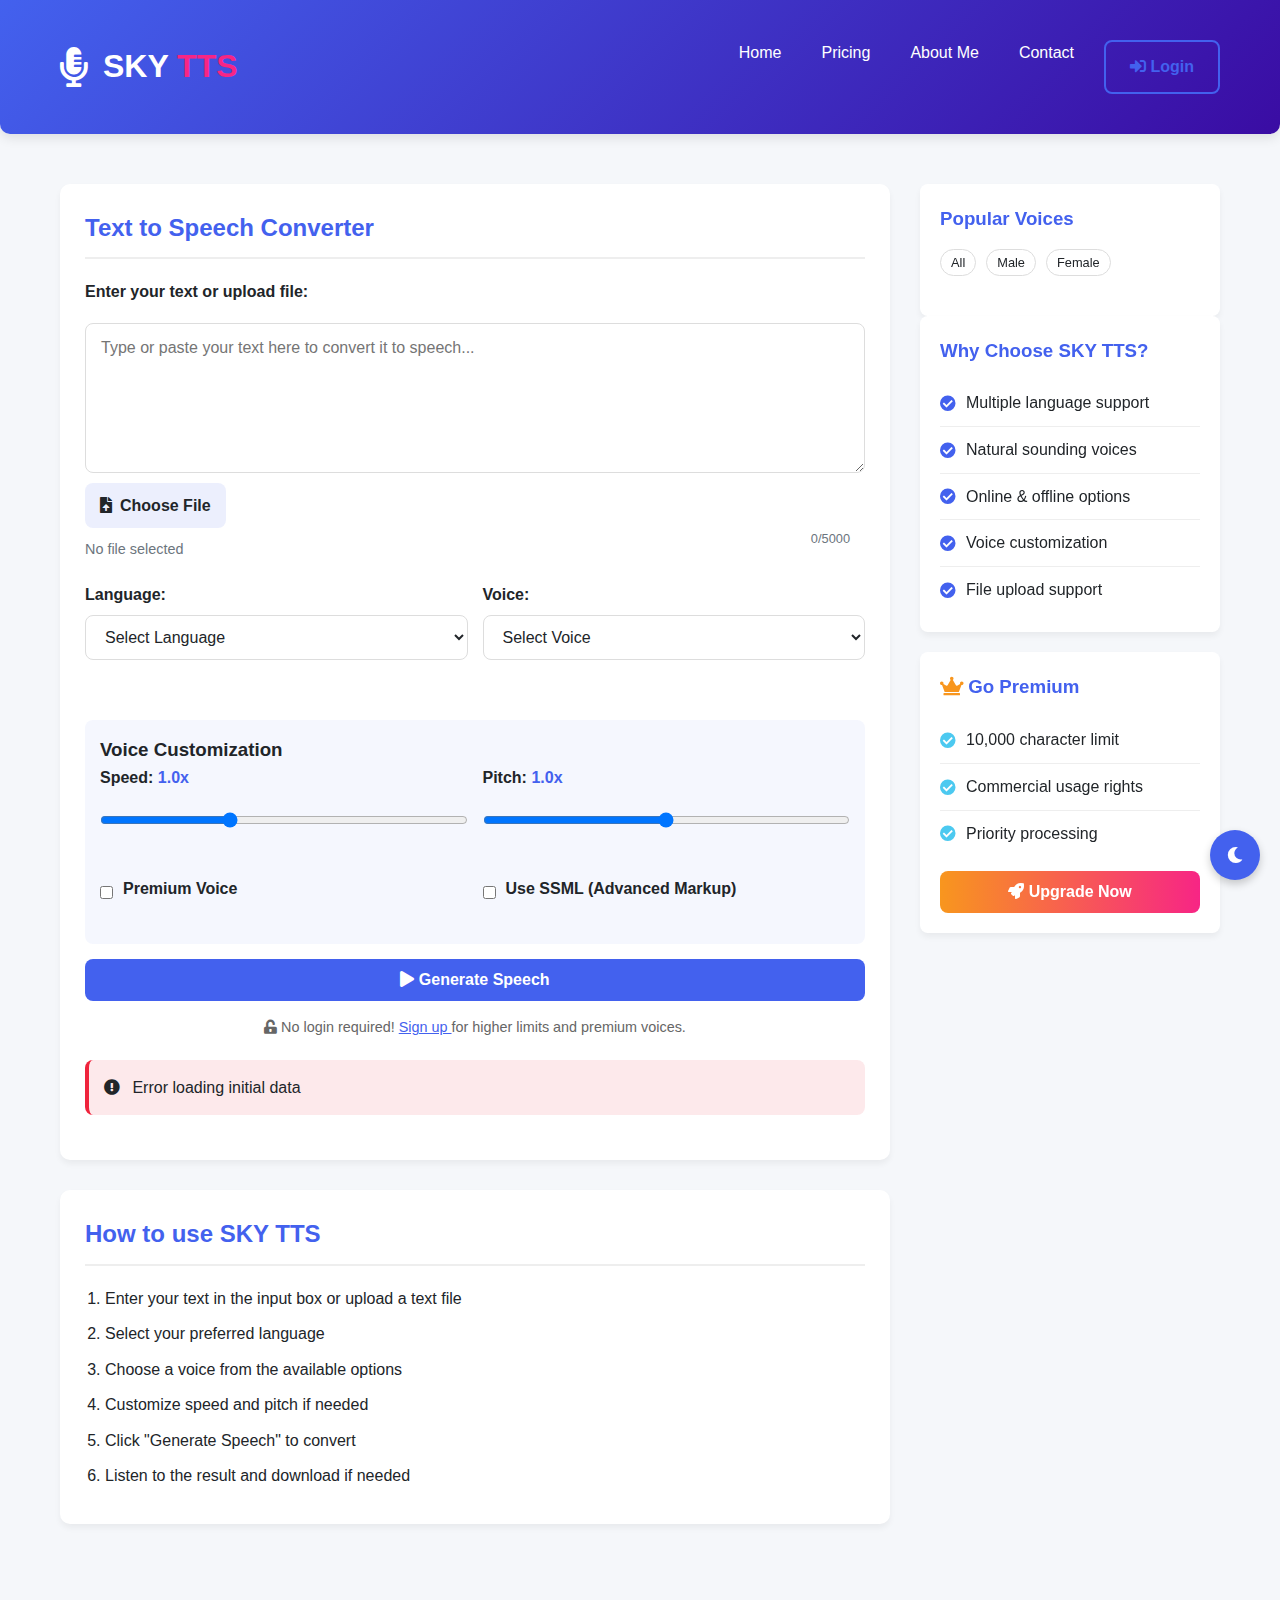
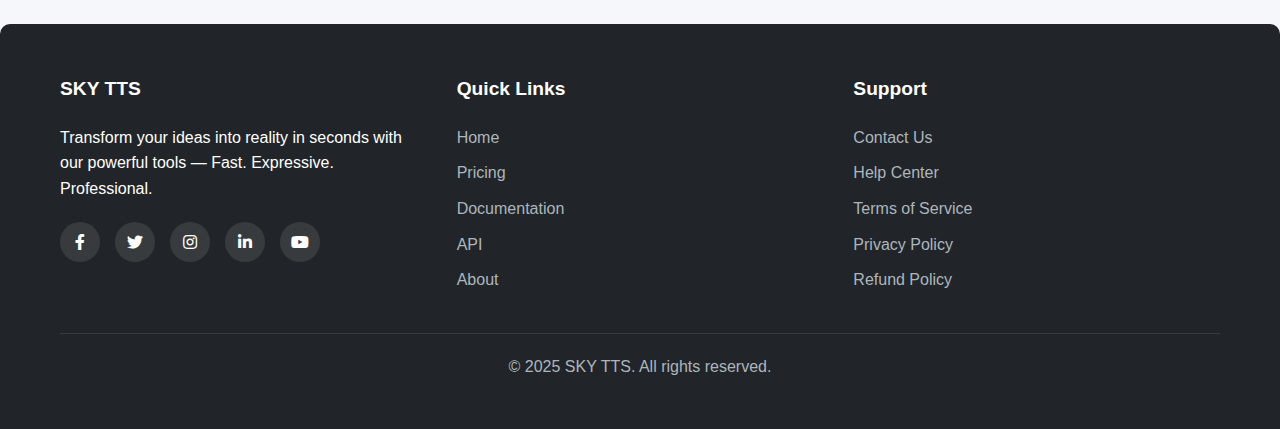
==== commit 6715eb25: "🟢 Login section make optional" ====
--- a/templates/index.html
+++ b/templates/index.html
@@ -998,22 +998,21 @@
                 <h1>SKY <span>TTS</span></h1>
             </div>
             <nav>
-                <ul>
-                    <li><a href="#">Home</a></li>
-                    <li><a href="#" onclick="openModal('pricingModal')">Pricing</a></li>
-                    <li><a href="#" id="aboutLink">About</a></li>
-                    <li><a href="https://www.skyinfinitetech.com/" target="_blank">Blog</a></li>
-                    <li><a href="#contact">Contact</a></li>
-                    <li>
-                        <div class="auth-container">
-                            <a href="#" id="authButton" class="btn btn-outline">
-                                <i class="fas fa-sign-in-alt"></i> Login
-                            </a>
-                            <div id="userMenu" class="user-menu"></div>
-                        </div>
-                    </li>
-                </ul>
-            </nav>
+    <ul>
+        <li><a href="#">Home</a></li>
+        <li><a href="#" onclick="openModal('pricingModal')">Pricing</a></li>
+        <li><a href="https://www.skyinfinitetech.com/" target="_blank">About Me</a></li>
+        <li><a href="#contact">Contact</a></li>
+        <li>
+            <div class="auth-container">
+                <a href="#" id="authButton" class="btn btn-outline">
+                    <i class="fas fa-sign-in-alt"></i> Login
+                </a>
+                <div id="userMenu" class="user-menu"></div>
+            </div>
+        </li>
+    </ul>
+</nav>
         </div>
     </header>
 
@@ -1069,7 +1068,7 @@
                             </div>
                             <div class="checkbox-group">
                                 <input type="checkbox" id="use_bark">
-                                <label for="use_bark">Use Offline TTS (Bark)</label>
+                                <label for="use_bark">Premium Voice</label>
                             </div>
                             <div class="checkbox-group">
                                 <input type="checkbox" id="use_ssml">
@@ -1082,6 +1081,15 @@
                         <i class="fas fa-play"></i> Generate Speech
                     </button>
                     
+					<div style="text-align: center; margin: 15px 0;">
+    <p style="font-size: 0.9rem; color: #666;">
+        <i class="fas fa-unlock-alt"></i> No login required! 
+        <a href="#" onclick="openModal('signupModal')" style="color: var(--primary-color); text-decoration: underline;">
+            Sign up
+        </a> for higher limits and premium voices.
+    </p>
+</div>
+					
                     <div id="status" class="status"></div>
                     
                     <audio id="audioPlayer" class="audio-player" controls style="display: none;"></audio>
@@ -1147,6 +1155,17 @@
                         </li>
                     </ul>
                 </div>
+				<div class="features-card" style="margin-top: 20px;">
+    <h3><i class="fas fa-crown" style="color: var(--warning-color);"></i> Go Premium</h3>
+    <ul class="features-list" style="margin-bottom: 15px;">
+        <li><i class="fas fa-check-circle" style="color: var(--success-color);"></i> 10,000 character limit</li>
+        <li><i class="fas fa-check-circle" style="color: var(--success-color);"></i> Commercial usage rights</li>
+        <li><i class="fas fa-check-circle" style="color: var(--success-color);"></i> Priority processing</li>
+    </ul>
+    <button class="btn" onclick="openModal('signupModal')" style="width: 100%; background: linear-gradient(to right, var(--warning-color), var(--accent-color));">
+        <i class="fas fa-rocket"></i> Upgrade Now
+    </button>
+</div>
             </aside>
         </main>
     </div>
@@ -1244,11 +1263,11 @@
             <span class="close" onclick="closeModal('loginModal')">&times;</span>
             <h2>Login to Your Account</h2>
             
-            <form class="auth-form" id="loginForm">
-                <input type="email" placeholder="Email" required>
-                <input type="password" placeholder="Password" required>
-                <button type="submit" class="btn">Login</button>
-            </form>
+            <form class="auth-form" id="loginForm" onsubmit="handleLoginSubmit(event)">
+    <input type="email" id="loginEmail" placeholder="Email" required>
+    <input type="password" id="loginPassword" placeholder="Password" required>
+    <button type="submit" class="btn">Login</button>
+</form>
             
             <div class="divider">
                 <span class="divider-text">OR</span>
@@ -1275,13 +1294,13 @@
             <span class="close" onclick="closeModal('signupModal')">&times;</span>
             <h2>Create Your Account</h2>
             
-            <form class="auth-form" id="signupForm">
-                <input type="text" placeholder="Full Name" required>
-                <input type="email" placeholder="Email" required>
-                <input type="password" placeholder="Password" required>
-                <input type="password" placeholder="Confirm Password" required>
-                <button type="submit" class="btn">Sign Up</button>
-            </form>
+            <form class="auth-form" id="signupForm" onsubmit="handleSignupSubmit(event)">
+    <input type="text" id="signupName" placeholder="Full Name" required>
+    <input type="email" id="signupEmail" placeholder="Email" required>
+    <input type="password" id="signupPassword" placeholder="Password" required>
+    <input type="password" id="signupConfirmPassword" placeholder="Confirm Password" required>
+    <button type="submit" class="btn">Sign Up</button>
+</form>
             
             <div class="divider">
                 <span class="divider-text">OR</span>
@@ -1379,10 +1398,10 @@
             <div class="footer-content">
                 <div class="footer-column">
                     <h3>SKY TTS</h3>
-                    <p>Professional text-to-speech conversion for all your needs. Convert any text to natural sounding speech instantly.</p>
+                    <p>Transform your ideas into reality in seconds with our powerful tools — Fast. Expressive. Professional.</p>
                     <div class="social-links">
                         <a href="#"><i class="fab fa-facebook-f"></i></a>
-                        <a href="#"><i class="fab fa-twitter"></i></a>
+                        <a href="https://x.com/home" target="_blank"><i class="fab fa-twitter"></i></a>
                         <a href="#"><i class="fab fa-instagram"></i></a>
                         <a href="#"><i class="fab fa-linkedin-in"></i></a>
                         <a href="https://www.youtube.com/@SkyInfinite-Learning" target="_blank"><i class="fab fa-youtube"></i></a>
@@ -1396,7 +1415,7 @@
                         <li><a href="#" onclick="openModal('pricingModal')">Pricing</a></li>
                         <li><a href="#">Documentation</a></li>
                         <li><a href="#">API</a></li>
-                        <li><a href="#">Blog</a></li>
+                        <li><a href="https://www.skyinfinitetech.com/" target="_blank">About</a></li>
                     </ul>
                 </div>
                 
@@ -1423,446 +1442,597 @@
     </div>
 
     <script src="https://cdn.jsdelivr.net/npm/select2@4.1.0-rc.0/dist/js/select2.min.js"></script>
-    <script>
+<script>
     // Simple storage for our data
-    let appData = {
-        voices: {},
-        user: null,
-        isLoggedIn: false
-    };
-
-    // Initialize everything when page loads
-    document.addEventListener('DOMContentLoaded', function() {
-        setupEventListeners();
-        loadInitialData();
+let appData = {
+    voices: {},
+    user: null,
+    isLoggedIn: false
+};
+
+// Initialize everything when page loads
+document.addEventListener('DOMContentLoaded', function() {
+    setupEventListeners();
+    loadInitialData();
+    
+    // Initialize Select2 dropdowns
+    $('.language-select').select2();
+    $('.voice-select').select2();
+});
+
+// Set up all event listeners
+function setupEventListeners() {
+    // Auth button
+    document.getElementById('authButton').addEventListener('click', function(e) {
+        e.preventDefault();
+        if (appData.isLoggedIn) {
+            toggleUserMenu();
+        } else {
+            openModal('loginModal');
+        }
     });
 
-    // Set up all event listeners
-    function setupEventListeners() {
-        // Auth button
-        document.getElementById('authButton').addEventListener('click', function(e) {
-            e.preventDefault();
-            if (appData.isLoggedIn) {
-                toggleUserMenu();
-            } else {
-                openModal('loginModal');
-            }
-        });
-
-        // File upload
-        document.getElementById('fileUpload').addEventListener('change', handleFileUpload);
-
-        // Text input
-        document.getElementById('text').addEventListener('input', updateCharCount);
-
-        // Generate button
-        document.getElementById('generateBtn').addEventListener('click', generateTTS);
-
-        // Language dropdown
-        document.getElementById('language').addEventListener('change', function() {
+    // File upload
+    document.getElementById('fileUpload').addEventListener('change', handleFileUpload);
+
+    // Text input
+    document.getElementById('text').addEventListener('input', updateCharCount);
+}
+
+// Load initial data from backend
+async function loadInitialData() {
+    try {
+        // Load voices
+        const voicesResponse = await fetch('/api/voices');
+        if (!voicesResponse.ok) {
+            throw new Error('Failed to fetch voices');
+        }
+        const voicesData = await voicesResponse.json();
+        
+        if (voicesData.status === 'success') {
+            appData.voices = voicesData.voices;
+            populateLanguageDropdown();
             updateVoiceDropdown();
             updateVoiceGallery();
+        } else {
+            throw new Error(voicesData.message || 'Failed to load voices');
+        }
+
+        // Check auth status with credentials
+        const authResponse = await fetch('/api/auth/status', {
+            credentials: 'include' // Important for session cookies
         });
-
-        // Voice dropdown
-        document.getElementById('voice').addEventListener('change', function() {
-            updateVoiceInfo();
-        });
-
-        // Login form
-        const loginForm = document.getElementById('loginForm');
-        if (loginForm) {
-            loginForm.addEventListener('submit', function(e) {
-                e.preventDefault();
-                const email = this.querySelector('input[type="email"]').value;
-                const password = this.querySelector('input[type="password"]').value;
-                handleLogin(email, password);
-            });
-        }
-
-        // Signup form
-        const signupForm = document.getElementById('signupForm');
-        if (signupForm) {
-            signupForm.addEventListener('submit', function(e) {
-                e.preventDefault();
-                const name = this.querySelector('input[type="text"]').value;
-                const email = this.querySelector('input[type="email"]').value;
-                const password = this.querySelector('input[type="password"]').value;
-                handleSignup(name, email, password);
-            });
-        }
+        
+        if (!authResponse.ok) {
+            throw new Error('Failed to check auth status');
+        }
+        
+        const authData = await authResponse.json();
+        
+        if (authData.authenticated) {
+            appData.isLoggedIn = true;
+            appData.user = authData.user;
+            updateAuthUI();
+            updateUserMenu();
+        } else {
+            appData.isLoggedIn = false;
+            appData.user = null;
+            updateAuthUI();
+        }
+    } catch (error) {
+        console.error('Initialization error:', error);
+        showStatus('Error loading initial data', 'error');
     }
-
-    // Load initial data from backend
-    async function loadInitialData() {
-        try {
-            // Load voices
-            const voicesResponse = await fetch('/api/voices');
-            const voicesData = await voicesResponse.json();
-            
-            if (voicesData.status === 'success') {
-                appData.voices = voicesData.voices;
-                populateLanguageDropdown();
-                updateVoiceDropdown();
-                updateVoiceGallery();
-            }
-
-            // Check auth status
-            const authResponse = await fetch('/api/auth/status');
-            const authData = await authResponse.json();
-            
-            if (authData.authenticated) {
-                appData.isLoggedIn = true;
-                appData.user = authData.user;
-                updateAuthUI();
-            }
-        } catch (error) {
-            console.error('Initialization error:', error);
-            showStatus('Error loading initial data', 'error');
-        }
-    }
-
-    // Populate language dropdown
-    function populateLanguageDropdown() {
-        const select = document.getElementById('language');
-        select.innerHTML = '<option value="">Select Language</option>';
-        
-        Object.keys(appData.voices).forEach(lang => {
-            const option = document.createElement('option');
-            option.value = lang;
-            option.textContent = lang.charAt(0).toUpperCase() + lang.slice(1);
-            select.appendChild(option);
-        });
-    }
-
-    // Update voice dropdown based on selected language
-    function updateVoiceDropdown() {
-        const language = document.getElementById('language').value;
-        const select = document.getElementById('voice');
-        select.innerHTML = '<option value="">Select Voice</option>';
-        
-        if (!language || !appData.voices[language]) return;
-        
-        appData.voices[language].forEach(voice => {
-            const option = document.createElement('option');
-            option.value = voice.id;
-            option.textContent = voice.name;
-            select.appendChild(option);
-        });
-    }
-
-    // Update voice gallery display
-    function updateVoiceGallery(filter = 'all') {
-        const gallery = document.getElementById('voiceGallery');
-        gallery.innerHTML = '';
-        
-        const language = document.getElementById('language').value;
-        let voices = [];
-        
-        // Get voices for current language or all voices
-        if (language && appData.voices[language]) {
-            voices = appData.voices[language];
-        } else {
-            Object.values(appData.voices).forEach(langVoices => {
-                voices.push(...langVoices);
-            });
-        }
-        
-        // Apply filter
-        if (filter !== 'all') {
-            voices = voices.filter(voice => voice.gender === filter);
-        }
-        
-        // Display voices
-        voices.forEach(voice => {
-            const card = document.createElement('div');
-            card.className = 'voice-card';
-            card.innerHTML = `
-                <button class="preview-btn" onclick="playVoicePreview('${voice.id}')">
-                    <i class="fas fa-play"></i>
-                </button>
-                <h4>${voice.name}</h4>
-                <div class="voice-gender">${voice.gender || 'N/A'}</div>
-                <div class="voice-style">${voice.style || 'Standard'}</div>
-            `;
-            
-            card.addEventListener('click', () => selectVoice(voice));
-            gallery.appendChild(card);
-        });
-    }
-
-    // Select a voice from the gallery
-    function selectVoice(voice) {
-        // Find the voice's language if not already selected
-        if (!document.getElementById('language').value) {
-            for (const lang in appData.voices) {
-                if (appData.voices[lang].some(v => v.id === voice.id)) {
-                    document.getElementById('language').value = lang;
-                    updateVoiceDropdown();
-                    break;
-                }
-            }
-        }
-        
-        document.getElementById('voice').value = voice.id;
-        updateVoiceInfo();
-    }
-
-    // Update voice information display
-    function updateVoiceInfo() {
-        const voiceId = document.getElementById('voice').value;
-        const language = document.getElementById('language').value;
-        
-        if (!voiceId || !language) return;
-        
-        const voice = appData.voices[language].find(v => v.id === voiceId);
-        if (!voice) return;
-        
-        const infoDiv = document.getElementById('voiceInfo');
-        infoDiv.innerHTML = `
-            <h3>Voice Details</h3>
-            <p>${voice.description || 'No description available'}</p>
-            <p><strong>Style:</strong> ${voice.style || 'N/A'}</p>
-            <p><strong>Best for:</strong> ${voice.use_cases ? voice.use_cases.join(', ') : 'N/A'}</p>
-            <p><strong>Age Range:</strong> ${voice.age_range || 'N/A'}</p>
-            <p><strong>Mood:</strong> ${voice.mood || 'N/A'}</p>
-        `;
-        infoDiv.style.display = 'block';
-    }
-
-    // Handle login
-    async function handleLogin(email, password) {
+}
+
+// Add these functions to your script
+async function handleLoginSubmit(e) {
+    e.preventDefault();
+    const email = document.getElementById('loginEmail').value;
+    const password = document.getElementById('loginPassword').value;
+    
     try {
         const response = await fetch('/api/auth/login', {
             method: 'POST',
             headers: {
-                'Content-Type': 'application/json',
-                'X-CSRF-Token': getCSRFToken() // Add if using CSRF protection
+                'Content-Type': 'application/json'
             },
-            credentials: 'include', // Required for sessions
+            credentials: 'include',
             body: JSON.stringify({ email, password })
         });
         
-        if (response.status === 401) {
-            throw new Error('Invalid email or password');
-        }
-        
         const data = await response.json();
-        // ... rest of your handling
+        
+        if (data.status === 'success') {
+            appData.isLoggedIn = true;
+            appData.user = data.user;
+            updateAuthUI();
+            showStatus('Login successful!', 'success');
+            closeModal('loginModal');
+            loadInitialData();
+        } else {
+            throw new Error(data.message || 'Login failed');
+        }
     } catch (error) {
-        // Show error to user
+        showStatus(error.message, 'error');
     }
 }
 
-    // Handle signup
-    async function handleSignup(name, email, password) {
-        try {
-            const response = await fetch('/api/auth/signup', {
-                method: 'POST',
-                headers: {
-                    'Content-Type': 'application/json'
-                },
-                body: JSON.stringify({ name, email, password })
-            });
+async function handleSignupSubmit(e) {
+    e.preventDefault();
+    const name = document.getElementById('signupName').value;
+    const email = document.getElementById('signupEmail').value;
+    const password = document.getElementById('signupPassword').value;
+    const confirmPassword = document.getElementById('signupConfirmPassword').value;
+    
+    if (password !== confirmPassword) {
+        showStatus('Passwords do not match', 'error');
+        return;
+    }
+    
+    try {
+        const response = await fetch('/api/auth/signup', {
+            method: 'POST',
+            headers: {
+                'Content-Type': 'application/json'
+            },
+            credentials: 'include',
+            body: JSON.stringify({ name, email, password })
+        });
+        
+        const data = await response.json();
+        
+        if (data.status === 'success') {
+            showStatus('Account created! Please login.', 'success');
+            closeModal('signupModal');
+            openModal('loginModal');
+        } else {
+            throw new Error(data.message || 'Signup failed');
+        }
+    } catch (error) {
+        showStatus(error.message, 'error');
+    }
+}
+
+// Populate language dropdown
+function populateLanguageDropdown() {
+    const select = document.getElementById('language');
+    select.innerHTML = '<option value="">Select Language</option>';
+    
+    if (!appData.voices) return;
+    
+    Object.keys(appData.voices).forEach(lang => {
+        const option = document.createElement('option');
+        option.value = lang;
+        option.textContent = lang.charAt(0).toUpperCase() + lang.slice(1);
+        select.appendChild(option);
+    });
+    
+    // Refresh Select2
+    $(select).trigger('change');
+}
+
+// Update voice dropdown based on selected language
+function updateVoiceDropdown() {
+    const language = document.getElementById('language').value;
+    const select = document.getElementById('voice');
+    select.innerHTML = '<option value="">Select Voice</option>';
+    
+    if (!language || !appData.voices[language]) return;
+    
+    appData.voices[language].forEach(voice => {
+        const option = document.createElement('option');
+        option.value = voice.id;
+        option.textContent = voice.name;
+        select.appendChild(option);
+    });
+    
+    // Refresh Select2
+    $(select).trigger('change');
+}
+
+// Update voice gallery display
+function updateVoiceGallery(filter = 'all') {
+    const gallery = document.getElementById('voiceGallery');
+    if (!gallery) return;
+    
+    gallery.innerHTML = '';
+    
+    const language = document.getElementById('language').value;
+    let voices = [];
+    
+    // Get voices for current language or all voices
+    if (language && appData.voices[language]) {
+        voices = appData.voices[language];
+    } else {
+        Object.values(appData.voices).forEach(langVoices => {
+            voices.push(...langVoices);
+        });
+    }
+    
+    // Apply filter
+    if (filter !== 'all') {
+        voices = voices.filter(voice => voice.gender === filter);
+    }
+    
+    // Display voices or show message if none
+    if (voices.length === 0) {
+        gallery.innerHTML = '<div class="no-voices">No voices available for this selection</div>';
+        return;
+    }
+    
+    voices.forEach(voice => {
+        const card = document.createElement('div');
+        card.className = 'voice-card';
+        card.innerHTML = `
+            <button class="preview-btn" onclick="playVoicePreview('${voice.id}')">
+                <i class="fas fa-play"></i>
+            </button>
+            <h4>${voice.name}</h4>
+            <div class="voice-gender">${voice.gender || 'N/A'}</div>
+            <div class="voice-style">${voice.style || 'Standard'}</div>
+        `;
+        
+        card.addEventListener('click', () => selectVoice(voice));
+        gallery.appendChild(card);
+    });
+}
+
+// Select a voice from the gallery
+function selectVoice(voice) {
+    // Find the voice's language if not already selected
+    if (!document.getElementById('language').value) {
+        for (const lang in appData.voices) {
+            if (appData.voices[lang].some(v => v.id === voice.id)) {
+                document.getElementById('language').value = lang;
+                updateVoiceDropdown();
+                break;
+            }
+        }
+    }
+    
+    document.getElementById('voice').value = voice.id;
+    updateVoiceInfo();
+    
+    // Refresh Select2
+    $('#voice').trigger('change');
+}
+
+// Update voice information display
+function updateVoiceInfo() {
+    const voiceId = document.getElementById('voice').value;
+    const language = document.getElementById('language').value;
+    
+    if (!voiceId || !language) return;
+    
+    const voice = appData.voices[language].find(v => v.id === voiceId);
+    if (!voice) return;
+    
+    const infoDiv = document.getElementById('voiceInfo');
+    infoDiv.innerHTML = `
+        <h3>Voice Details</h3>
+        <p>${voice.description || 'No description available'}</p>
+        <p><strong>Style:</strong> ${voice.style || 'N/A'}</p>
+        <p><strong>Best for:</strong> ${voice.use_cases ? voice.use_cases.join(', ') : 'N/A'}</p>
+        <p><strong>Age Range:</strong> ${voice.age_range || 'N/A'}</p>
+        <p><strong>Mood:</strong> ${voice.mood || 'N/A'}</p>
+    `;
+    infoDiv.style.display = 'block';
+}
+
+// Handle login
+async function handleLogin(email, password) {
+    try {
+        showStatus('Logging in...', 'success');
+        
+        const response = await fetch('/api/auth/login', {
+            method: 'POST',
+            headers: {
+                'Content-Type': 'application/json'
+            },
+            credentials: 'include', // Important for session cookies
+            body: JSON.stringify({ email, password })
+        });
+        
+        const data = await response.json();
+        
+        if (data.status === 'success') {
+            appData.isLoggedIn = true;
+            appData.user = data.user;
+            updateAuthUI();
+            showStatus('Login successful!', 'success');
+            closeModal('loginModal');
             
-            const data = await response.json();
+            // Reload voice data in case user has different permissions
+            loadInitialData();
+        } else {
+            throw new Error(data.message || 'Login failed');
+        }
+    } catch (error) {
+        console.error('Login error:', error);
+        showStatus(error.message, 'error');
+    }
+}
+
+// Handle signup
+async function handleSignup(name, email, password) {
+    try {
+        showStatus('Creating account...', 'success');
+        
+        const response = await fetch('/api/auth/signup', {
+            method: 'POST',
+            headers: {
+                'Content-Type': 'application/json'
+            },
+            credentials: 'include', // Important for session cookies
+            body: JSON.stringify({ name, email, password })
+        });
+        
+        const data = await response.json();
+        
+        if (data.status === 'success') {
+            showStatus('Account created! Please login.', 'success');
+            closeModal('signupModal');
+            openModal('loginModal');
+        } else {
+            throw new Error(data.message || 'Signup failed');
+        }
+    } catch (error) {
+        console.error('Signup error:', error);
+        showStatus(error.message, 'error');
+    }
+}
+
+// Update auth UI to not disable generate button
+function updateAuthUI() {
+    const authButton = document.getElementById('authButton');
+    
+    if (appData.isLoggedIn && appData.user) {
+        authButton.innerHTML = `
+            <i class="fas fa-user-circle"></i>
+            ${appData.user.name || 'User'}
+            <i class="fas fa-caret-down"></i>
+        `;
+        updateUserMenu();
+    } else {
+        authButton.innerHTML = '<i class="fas fa-sign-in-alt"></i> Login';
+    }
+}
+
+// Update user menu
+function updateUserMenu() {
+    const userMenu = document.getElementById('userMenu');
+    if (!userMenu) return;
+    
+    userMenu.innerHTML = `
+        <div class="user-menu-item" onclick="openModal('profileModal')">
+            <i class="fas fa-user"></i>
+            <span>Profile</span>
+        </div>
+        <div class="user-menu-item" onclick="openModal('pricingModal')">
+            <i class="fas fa-crown"></i>
+            <span>Upgrade</span>
+        </div>
+        <div class="user-menu-divider"></div>
+        <div class="user-menu-item" onclick="logout()">
+            <i class="fas fa-sign-out-alt"></i>
+            <span>Log Out</span>
+        </div>
+    `;
+}
+
+// Generate TTS
+// Modify the generateTTS function to work without login
+async function generateTTS() {
+    const text = document.getElementById('text').value.trim();
+    const language = document.getElementById('language').value;
+    const voiceId = document.getElementById('voice').value;
+    const speed = document.getElementById('speed').value;
+    const pitch = document.getElementById('pitch').value;
+    const use_ssml = document.getElementById('use_ssml').checked;
+    
+    if (!text) {
+        showStatus('Please enter text to convert', 'error');
+        return;
+    }
+    
+    if (!language || !voiceId) {
+        showStatus('Please select both language and voice', 'error');
+        return;
+    }
+
+    showStatus('Generating speech...', 'success');
+    document.getElementById('generateBtn').disabled = true;
+
+    try {
+        const response = await fetch('/api/generate_tts', {
+            method: 'POST',
+            headers: {
+                'Content-Type': 'application/json',
+                'Accept': 'application/json'
+            },
+            body: JSON.stringify({
+                text,
+                language,
+                voice_id: voiceId,
+                speed,
+                pitch,
+                use_ssml
+            })
+        });
+
+        const data = await response.json();
+
+        if (data.status === 'success') {
+            const audioPlayer = document.getElementById('audioPlayer');
+            audioPlayer.src = data.audio_url;
+            audioPlayer.style.display = 'block';
+            showStatus('Speech generated!', 'success');
             
-            if (data.status === 'success') {
-                showStatus('Account created! Please login.', 'success');
-                closeModal('signupModal');
-                openModal('loginModal');
-            } else {
-                throw new Error(data.message || 'Signup failed');
+            // Update voice info if available
+            if (data.voice_metadata) {
+                const infoDiv = document.getElementById('voiceInfo');
+                infoDiv.innerHTML = `
+                    <h3>Voice Details</h3>
+                    <p>${data.voice_metadata.description || 'No description available'}</p>
+                    <p><strong>Style:</strong> ${data.voice_metadata.style || 'N/A'}</p>
+                    <p><strong>Best for:</strong> ${data.voice_metadata.use_cases ? data.voice_metadata.use_cases.join(', ') : 'N/A'}</p>
+                    <p><strong>Age Range:</strong> ${data.voice_metadata.age_range || 'N/A'}</p>
+                    <p><strong>Mood:</strong> ${data.voice_metadata.mood || 'N/A'}</p>
+                `;
+                infoDiv.style.display = 'block';
             }
-        } catch (error) {
-            showStatus(error.message, 'error');
-        }
+        } else {
+            throw new Error(data.message || 'Generation failed');
+        }
+    } catch (error) {
+        console.error('TTS Generation Error:', error);
+        showStatus(error.message, 'error');
+    } finally {
+        document.getElementById('generateBtn').disabled = false;
     }
-
-    // Update auth UI
-    function updateAuthUI() {
-        const authButton = document.getElementById('authButton');
-        
-        if (appData.isLoggedIn && appData.user) {
-            authButton.innerHTML = `
-                <i class="fas fa-user-circle"></i>
-                ${appData.user.name || 'User'}
-                <i class="fas fa-caret-down"></i>
-            `;
+}
+
+// Handle file upload
+async function handleFileUpload(event) {
+    const file = event.target.files[0];
+    if (!file) return;
+
+    document.getElementById('fileName').textContent = file.name;
+    
+    try {
+        const formData = new FormData();
+        formData.append('file', file);
+        
+        const response = await fetch('/api/process-file', {
+            method: 'POST',
+            credentials: 'include', // Important for session cookies
+            body: formData
+        });
+        
+        const data = await response.json();
+        
+        if (data.status === 'success') {
+            document.getElementById('text').value = data.text;
+            updateCharCount();
+            showStatus('File processed successfully', 'success');
         } else {
-            authButton.innerHTML = '<i class="fas fa-sign-in-alt"></i> Login';
-        }
+            throw new Error(data.message || 'File processing failed');
+        }
+    } catch (error) {
+        console.error('File upload error:', error);
+        showStatus(error.message, 'error');
     }
-
-    // Generate TTS
-    async function generateTTS() {
-        const text = document.getElementById('text').value.trim();
-        const language = document.getElementById('language').value;
-        const voiceId = document.getElementById('voice').value;
-        
-        if (!text) {
-            showStatus('Please enter text to convert', 'error');
-            return;
-        }
-        
-        if (!language || !voiceId) {
-            showStatus('Please select both language and voice', 'error');
-            return;
-        }
-
-        showStatus('Generating speech...', 'success');
-        document.getElementById('generateBtn').disabled = true;
-
-        try {
-            const response = await fetch('/api/generate_tts', {
-                method: 'POST',
-                headers: {
-                    'Content-Type': 'application/json'
-                },
-                body: JSON.stringify({
-                    text,
-                    language,
-                    voice_id: voiceId,
-                    speed: document.getElementById('speed').value,
-                    pitch: document.getElementById('pitch').value,
-                    use_ssml: document.getElementById('use_ssml').checked
-                })
-            });
-
-            const data = await response.json();
-
-            if (data.status === 'success') {
-                const audioPlayer = document.getElementById('audioPlayer');
-                audioPlayer.src = data.audio_url;
-                audioPlayer.style.display = 'block';
-                showStatus('Speech generated!', 'success');
-            } else {
-                throw new Error(data.message || 'Generation failed');
-            }
-        } catch (error) {
-            console.error('TTS Generation Error:', error);
-            showStatus(error.message, 'error');
-        } finally {
-            document.getElementById('generateBtn').disabled = false;
-        }
+}
+
+// Play voice preview
+async function playVoicePreview(voiceId) {
+    try {
+        const audioPlayer = document.getElementById('audioPlayer');
+        audioPlayer.src = `/api/voice-preview/${voiceId}`;
+        audioPlayer.style.display = 'block';
+        await audioPlayer.play();
+    } catch (error) {
+        console.error('Error playing preview:', error);
+        showStatus('Could not play preview', 'error');
     }
-
-    // Handle file upload
-    async function handleFileUpload(event) {
-        const file = event.target.files[0];
-        if (!file) return;
-
-        document.getElementById('fileName').textContent = file.name;
-        
-        try {
-            const formData = new FormData();
-            formData.append('file', file);
-            
-            const response = await fetch('/api/process-file', {
-                method: 'POST',
-                body: formData
-            });
-            
-            const data = await response.json();
-            
-            if (data.status === 'success') {
-                document.getElementById('text').value = data.text;
-                updateCharCount();
-                showStatus('File processed successfully', 'success');
-            } else {
-                throw new Error(data.message || 'File processing failed');
-            }
-        } catch (error) {
-            console.error('File upload error:', error);
-            showStatus(error.message, 'error');
-        }
-    }
-
-    // Play voice preview
-    async function playVoicePreview(voiceId) {
-        try {
-            const audioPlayer = document.getElementById('audioPlayer');
-            audioPlayer.src = `/api/voice-preview/${voiceId}`;
-            audioPlayer.style.display = 'block';
-            audioPlayer.play();
-        } catch (error) {
-            console.error('Error playing preview:', error);
-            showStatus('Could not play preview', 'error');
-        }
-    }
-
-    // Update character count
-    function updateCharCount() {
-        const text = document.getElementById('text').value;
-        const counter = document.getElementById('charCount');
-        counter.textContent = text.length;
-        counter.className = text.length > 5000 ? 'char-counter limit-exceeded' : 'char-counter';
-    }
-
-    // Show status message
-    function showStatus(message, type) {
-        const statusElement = document.getElementById('status');
-        statusElement.innerHTML = `
-            <i class="fas ${type === 'success' ? 'fa-check-circle' : 'fa-exclamation-circle'}"></i>
-            ${message}
-        `;
-        statusElement.className = `status ${type}`;
-        statusElement.style.display = 'block';
-        
-        setTimeout(() => {
-            statusElement.style.display = 'none';
-        }, 5000);
-    }
-
-    // Global utility functions
-    window.openModal = function(modalId) {
-        document.getElementById(modalId).style.display = 'block';
-    };
-
-    window.closeModal = function(modalId) {
-        document.getElementById(modalId).style.display = 'none';
-    };
-
-    window.toggleUserMenu = function() {
-        const menu = document.getElementById('userMenu');
-        menu.classList.toggle('show');
-        
-        document.addEventListener('click', function closeMenu(e) {
-            if (!menu.contains(e.target)) {
-                menu.classList.remove('show');
-                document.removeEventListener('click', closeMenu);
-            }
+}
+
+// Update character count
+function updateCharCount() {
+    const text = document.getElementById('text').value;
+    const counter = document.getElementById('charCount');
+    counter.textContent = text.length;
+    counter.className = text.length > 5000 ? 'char-counter limit-exceeded' : 'char-counter';
+}
+
+// Show status message
+function showStatus(message, type) {
+    const statusElement = document.getElementById('status');
+    statusElement.innerHTML = `
+        <i class="fas ${type === 'success' ? 'fa-check-circle' : 'fa-exclamation-circle'}"></i>
+        ${message}
+    `;
+    statusElement.className = `status ${type}`;
+    statusElement.style.display = 'block';
+    
+    setTimeout(() => {
+        statusElement.style.display = 'none';
+    }, 5000);
+}
+
+// Global utility functions
+window.openModal = function(modalId) {
+    document.getElementById(modalId).style.display = 'block';
+};
+
+window.closeModal = function(modalId) {
+    document.getElementById(modalId).style.display = 'none';
+};
+
+window.toggleUserMenu = function() {
+    const menu = document.getElementById('userMenu');
+    menu.classList.toggle('show');
+    
+    document.addEventListener('click', function closeMenu(e) {
+        if (!menu.contains(e.target) && e.target.id !== 'authButton') {
+            menu.classList.remove('show');
+            document.removeEventListener('click', closeMenu);
+        }
+    });
+};
+
+window.logout = async function() {
+    try {
+        const response = await fetch('/api/auth/logout', { 
+            method: 'POST',
+            credentials: 'include' // Important for session cookies
         });
-    };
-
-    window.logout = async function() {
-        try {
-            await fetch('/api/auth/logout', { method: 'POST' });
+        const data = await response.json();
+        
+        if (data.status === 'success') {
             appData.isLoggedIn = false;
             appData.user = null;
             updateAuthUI();
             showStatus('Logged out successfully', 'success');
             closeModal('profileModal');
-        } catch (error) {
-            showStatus('Logout failed', 'error');
-        }
-    };
-
-    window.filterVoices = function(gender, event) {
-        event.preventDefault();
-        document.querySelectorAll('.voice-filter-btn').forEach(btn => {
-            btn.classList.remove('active');
-        });
-        event.target.classList.add('active');
-        updateVoiceGallery(gender);
-    };
-
-    window.toggleDarkMode = function() {
-        document.body.classList.toggle('dark-mode');
-        const icon = document.getElementById('darkModeIcon');
-        icon.classList.toggle('fa-moon');
-        icon.classList.toggle('fa-sun');
-    };
+        } else {
+            throw new Error(data.message || 'Logout failed');
+        }
+    } catch (error) {
+        showStatus(error.message, 'error');
+    }
+};
+
+window.filterVoices = function(gender, event) {
+    event.preventDefault();
+    document.querySelectorAll('.voice-filter-btn').forEach(btn => {
+        btn.classList.remove('active');
+    });
+    event.target.classList.add('active');
+    updateVoiceGallery(gender);
+};
+
+window.toggleDarkMode = function() {
+    document.body.classList.toggle('dark-mode');
+    const icon = document.getElementById('darkModeIcon');
+    icon.classList.toggle('fa-moon');
+    icon.classList.toggle('fa-sun');
+};
+
+window.signInWithGoogle = function() {
+    window.location.href = '/api/auth/google';
+};
+
+window.signInWithGitHub = function() {
+    window.location.href = '/api/auth/github';
+};
+
+// Add event listeners for language and voice dropdown changes
+document.getElementById('language').addEventListener('change', function() {
+    updateVoiceDropdown();
+    updateVoiceGallery();
+});	
 </script>
 </body>
 </html>